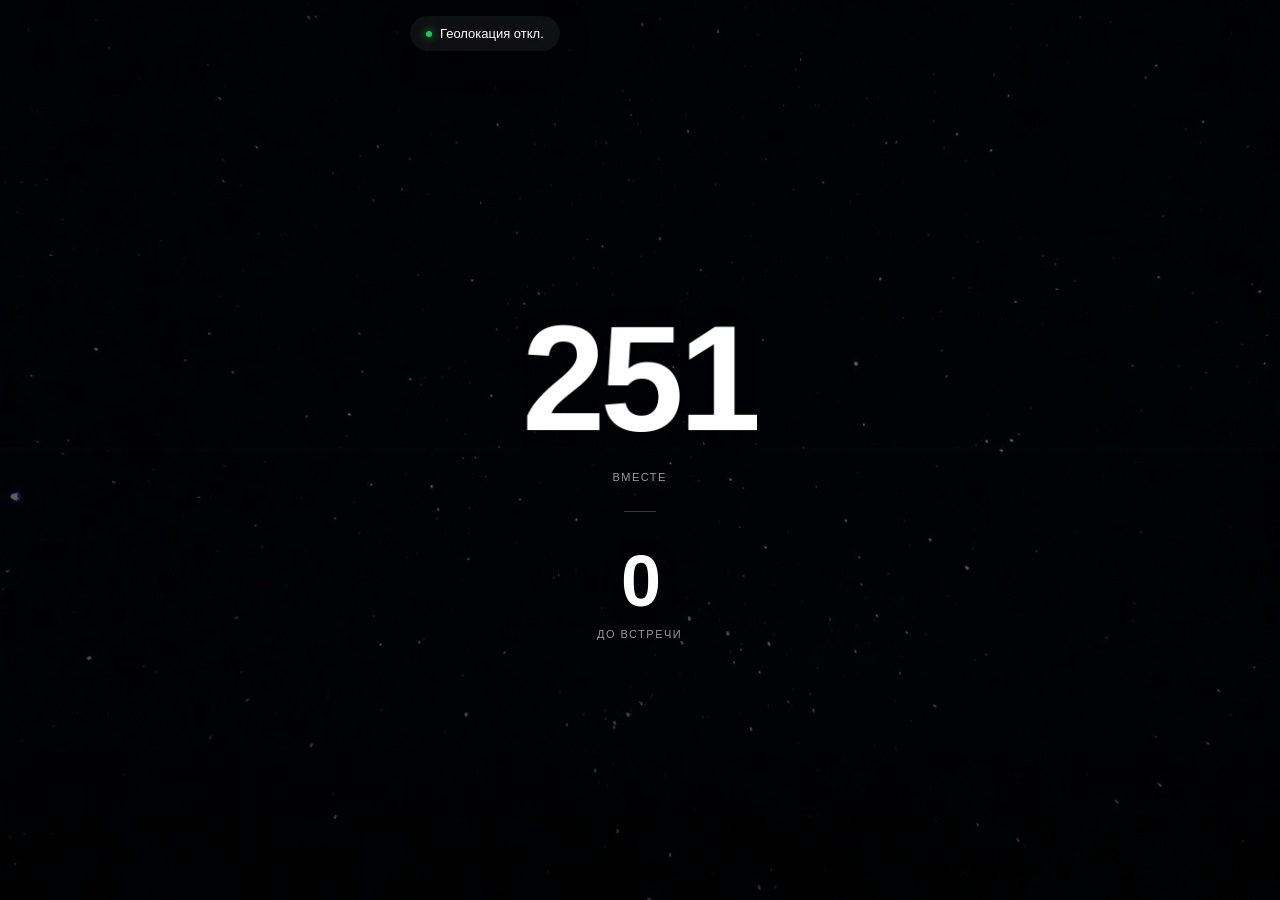
==== index.html @ 3485addf "Update index.html" ====
<!DOCTYPE html>
<html lang="ru">
<head>
    <meta charset="UTF-8">
    <meta name="viewport" content="width=device-width,initial-scale=1,viewport-fit=cover,user-scalable=no">
    <meta name="theme-color" content="#000">
    <meta name="apple-mobile-web-app-capable" content="yes">
    <meta name="apple-mobile-web-app-status-bar-style" content="black-translucent">
    <meta name="description" content="Наш счётчик дней вместе">
    <link rel="preconnect" href="https://nominatim.openstreetmap.org">
    <title>Our</title>
    <style>
        :root{
            --bg:#000;--fg:#fff;--accent:#22c55e;
            --glass:rgba(255,255,255,.06);--glass-active:rgba(255,255,255,.12);
            --blur:20px;--ease:cubic-bezier(.4,0,.2,1);
            --shadow:0 8px 32px rgba(0,0,0,.3);
        }
        *{margin:0;padding:0;box-sizing:border-box}
        html,body{width:100%;height:100%}
        body{
            height:100dvh;overflow:hidden;
            font-family:-apple-system,BlinkMacSystemFont,"SF Pro Display",sans-serif;
            color:var(--fg);background:var(--bg);
            -webkit-font-smoothing:antialiased;
            -webkit-tap-highlight-color:transparent;
            contain:layout style paint;
        }
        .bg{
            position:fixed;inset:0;
            background:url("photo.JPG") center/cover no-repeat;
            filter:brightness(.4) saturate(1.1);
            z-index:0;will-change:transform;
            transform:translateZ(0);
        }
        .overlay{
            position:fixed;inset:0;
            background:linear-gradient(180deg,rgba(0,0,0,.3) 0%,transparent 50%,rgba(0,0,0,.5) 100%);
            z-index:0;pointer-events:none;
        }
        .wrap{
            position:relative;width:100%;height:100%;
            display:flex;flex-direction:column;justify-content:space-between;
            padding:calc(16px + env(safe-area-inset-top)) 20px calc(20px + env(safe-area-inset-bottom));
            max-width:500px;margin:0 auto;z-index:1;
        }
        .loc{
            position:relative;overflow:hidden;
            display:flex;align-items:center;gap:8px;
            padding:10px 16px;
            background:var(--glass);border-radius:20px;
            backdrop-filter:blur(var(--blur));-webkit-backdrop-filter:blur(var(--blur));
            align-self:flex-start;
            transition:transform .3s var(--ease),background .3s,box-shadow .3s;
            cursor:pointer;will-change:transform;
            user-select:none;-webkit-user-select:none;
            box-shadow:var(--shadow);
            contain:layout style paint;
        }
        .loc:active{transform:scale(.92);background:var(--glass-active)}
        .loc:focus-visible{outline:2px solid var(--accent);outline-offset:2px}
        .ripple{
            position:absolute;border-radius:50%;
            background:rgba(255,255,255,.3);
            transform:scale(0);animation:ripple .6s ease-out;
            pointer-events:none;
        }
        @keyframes ripple{to{transform:scale(4);opacity:0}}
        .dot{
            width:6px;height:6px;
            background:var(--accent);border-radius:50%;
            box-shadow:0 0 8px var(--accent);
            animation:pulse 2s ease-in-out infinite;
        }
        @keyframes pulse{
            0%,100%{opacity:1;transform:scale(1)}
            50%{opacity:.6;transform:scale(1.15)}
        }
        .loc-txt{font-size:13px;font-weight:500;opacity:.9;transition:opacity .3s}
        .skeleton{
            width:80px;height:13px;
            background:linear-gradient(90deg,rgba(255,255,255,.1) 25%,rgba(255,255,255,.2) 50%,rgba(255,255,255,.1) 75%);
            background-size:200% 100%;
            border-radius:4px;
            animation:shimmer 1.5s infinite;
        }
        @keyframes shimmer{0%{background-position:200% 0}100%{background-position:-200% 0}}
        .center{
            flex:1;display:flex;flex-direction:column;
            align-items:center;justify-content:center;gap:28px;
        }
        .counter{
            display:flex;flex-direction:column;align-items:center;gap:6px;
            opacity:0;animation:fadeUp .8s var(--ease) forwards;
            contain:layout style paint;
        }
        .counter:nth-child(1){animation-delay:.1s}
        .counter:nth-child(3){animation-delay:.3s}
        @keyframes fadeUp{
            from{opacity:0;transform:translateY(20px)}
            to{opacity:1;transform:translateY(0)}
        }
        .num{
            font-weight:700;letter-spacing:-5px;
            text-shadow:0 2px 20px rgba(0,0,0,.3);
            font-variant-numeric:tabular-nums;
            transition:transform .3s var(--ease);
            will-change:transform;
        }
        .num.update{animation:pop .4s var(--ease)}
        @keyframes pop{
            0%{transform:scale(1)}
            50%{transform:scale(1.05)}
            100%{transform:scale(1)}
        }
        .primary .num{font-size:clamp(80px,22vw,150px)}
        .secondary{opacity:.75}
        .secondary .num{font-size:clamp(44px,12vw,72px);font-weight:600;letter-spacing:-2px}
        .label{
            font-size:11px;font-weight:500;
            letter-spacing:1.5px;text-transform:uppercase;opacity:.6;
        }
        .divider{
            width:32px;height:1px;background:rgba(255,255,255,.2);
            opacity:0;animation:fadeIn 1s var(--ease) .2s forwards;
        }
        @keyframes fadeIn{to{opacity:1}}
        @media (prefers-reduced-motion:reduce){
            *{animation-duration:.01ms!important;transition-duration:.01ms!important}
        }
        @media (hover:hover){
            .loc:hover{background:var(--glass-active);transform:scale(1.02)}
        }
    </style>
</head>
<body>
    <div class="bg" id="bg"></div>
    <div class="overlay"></div>
    <div class="wrap">
        <div class="loc" id="loc" role="button" tabindex="0" aria-label="Местоположение">
            <div class="dot" aria-hidden="true"></div>
            <div class="loc-txt" id="locTxt">
                <div class="skeleton"></div>
            </div>
        </div>
        <div class="center">
            <div class="counter primary" role="timer" aria-label="Дней вместе" aria-live="polite">
                <div class="num" id="daysTogether">0</div>
                <div class="label">вместе</div>
            </div>
            <div class="divider" aria-hidden="true"></div>
            <div class="counter secondary" role="timer" aria-label="Дней до встречи" aria-live="polite">
                <div class="num" id="daysUntil">0</div>
                <div class="label">до встречи</div>
            </div>
        </div>
    </div>
    <script>
        const CONFIG={
            START:new Date(2026,2,29),
            MEET:new Date(2026,9,15),
            DAY:864e5,
            UPDATE_INTERVAL:6e5,
            GEO_TIMEOUT:1e4
        };
        
        const $=id=>document.getElementById(id);
        const els={
            daysTogether:$("daysTogether"),
            daysUntil:$("daysUntil"),
            locTxt:$("locTxt"),
            loc:$("loc"),
            bg:$("bg")
        };
        
        const haptic=(pattern=10)=>{
            if(navigator.vibrate)navigator.vibrate(pattern);
        };
        
        const createRipple=(e,el)=>{
            const ripple=document.createElement("span");
            const rect=el.getBoundingClientRect();
            const size=Math.max(rect.width,rect.height);
            const x=(e.touches?e.touches[0].clientX:e.clientX)-rect.left-size/2;
            const y=(e.touches?e.touches[0].clientY:e.clientY)-rect.top-size/2;
            ripple.style.cssText=`width:${size}px;height:${size}px;left:${x}px;top:${y}px`;
            ripple.className="ripple";
            el.appendChild(ripple);
            setTimeout(()=>ripple.remove(),600);
        };
        
        const animateNumber=(el,value)=>{
            if(el.textContent!==String(value)){
                el.classList.add("update");
                setTimeout(()=>el.classList.remove("update"),400);
            }
            el.textContent=value;
        };
        
        const update=()=>{
            const now=new Date(),
                  together=Math.floor((now-CONFIG.START)/CONFIG.DAY),
                  until=Math.max(0,Math.ceil((CONFIG.MEET-now)/CONFIG.DAY));
            animateNumber(els.daysTogether,together);
            animateNumber(els.daysUntil,until);
        };
        
        update();
        setInterval(update,CONFIG.UPDATE_INTERVAL);
        
        let lastX=0,lastY=0;
        const handleParallax=e=>{
            const x=(e.clientX||e.touches?.[0]?.clientX||0)-window.innerWidth/2;
            const y=(e.clientY||e.touches?.[0]?.clientY||0)-window.innerHeight/2;
            const dx=(x-lastX)*.01,dy=(y-lastY)*.01;
            requestAnimationFrame(()=>{
                els.bg.style.transform=`translate(${dx}px,${dy}px) translateZ(0)`;
            });
            lastX=x;lastY=y;
        };
        
        document.addEventListener("mousemove",handleParallax,{passive:true});
        document.addEventListener("touchmove",handleParallax,{passive:true});
        
        const handleLocInteraction=e=>{
            e.preventDefault();
            createRipple(e,els.loc);
            haptic([10,50,10]);
        };
        
        els.loc.addEventListener("touchstart",handleLocInteraction,{passive:false});
        els.loc.addEventListener("click",e=>{
            if(!e.cancelable){
                createRipple(e,els.loc);
                haptic([10,50,10]);
            }
        });
        els.loc.addEventListener("keydown",e=>{
            if(e.key==="Enter"||e.key===" "){
                e.preventDefault();
                haptic([10,50,10]);
            }
        });
        
        const updateLocation=text=>{
            els.locTxt.style.opacity="0";
            setTimeout(()=>{
                els.locTxt.innerHTML=text;
                els.locTxt.style.opacity="1";
            },150);
        };
        
        if("geolocation"in navigator){
            navigator.geolocation.getCurrentPosition(
                async pos=>{
                    try{
                        const r=await fetch(`https://nominatim.openstreetmap.org/reverse?lat=${pos.coords.latitude}&lon=${pos.coords.longitude}&format=json&accept-language=ru`);
                        if(!r.ok)throw new Error("Network error");
                        const{address:a={}}=await r.json();
                        updateLocation(a.city||a.town||a.village||"Неизвестно");
                    }catch{updateLocation("Чехия")}
                },
                ()=>{updateLocation("Геолокация откл.")},
                {timeout:CONFIG.GEO_TIMEOUT,enableHighAccuracy:false}
            );
        }else{
            updateLocation("Геолокация не поддерживается");
        }
    </script>
</body>
</html>
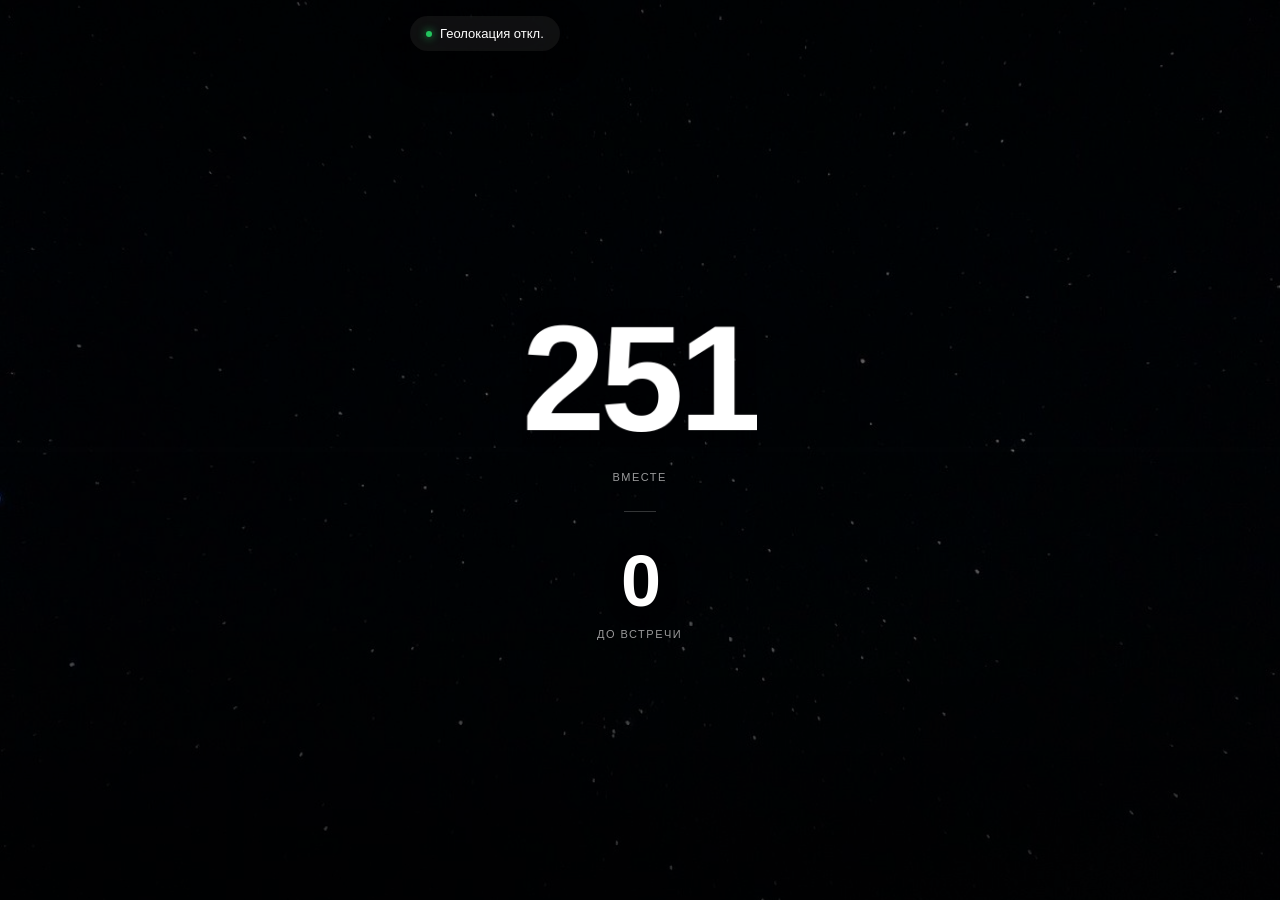
==== commit 5ba19c2f: "Update index.html" ====
--- a/index.html
+++ b/index.html
@@ -2,10 +2,12 @@
 <html lang="ru">
 <head>
     <meta charset="UTF-8">
-    <meta name="viewport" content="width=device-width,initial-scale=1,viewport-fit=cover,user-scalable=no">
+    <meta name="viewport" content="width=device-width,initial-scale=1,viewport-fit=cover,user-scalable=no,maximum-scale=1">
     <meta name="theme-color" content="#000">
     <meta name="apple-mobile-web-app-capable" content="yes">
     <meta name="apple-mobile-web-app-status-bar-style" content="black-translucent">
+    <meta name="mobile-web-app-capable" content="yes">
+    <meta name="format-detection" content="telephone=no">
     <meta name="description" content="Наш счётчик дней вместе">
     <link rel="preconnect" href="https://nominatim.openstreetmap.org">
     <title>Our</title>
@@ -14,24 +16,26 @@
             --bg:#000;--fg:#fff;--accent:#22c55e;
             --glass:rgba(255,255,255,.06);--glass-active:rgba(255,255,255,.12);
             --blur:20px;--ease:cubic-bezier(.4,0,.2,1);
-            --shadow:0 8px 32px rgba(0,0,0,.3);
-        }
-        *{margin:0;padding:0;box-sizing:border-box}
-        html,body{width:100%;height:100%}
+            --sat-t:env(safe-area-inset-top);--sat-b:env(safe-area-inset-bottom);
+        }
+        *{margin:0;padding:0;box-sizing:border-box;-webkit-tap-highlight-color:transparent}
+        html,body{width:100%;height:100%;overscroll-behavior:none}
         body{
             height:100dvh;overflow:hidden;
             font-family:-apple-system,BlinkMacSystemFont,"SF Pro Display",sans-serif;
             color:var(--fg);background:var(--bg);
             -webkit-font-smoothing:antialiased;
-            -webkit-tap-highlight-color:transparent;
+            -webkit-touch-callout:none;
+            touch-action:manipulation;
             contain:layout style paint;
         }
         .bg{
-            position:fixed;inset:0;
+            position:fixed;inset:-20px;
             background:url("photo.JPG") center/cover no-repeat;
             filter:brightness(.4) saturate(1.1);
             z-index:0;will-change:transform;
-            transform:translateZ(0);
+            transform:translate3d(0,0,0);
+            transition:transform .1s linear;
         }
         .overlay{
             position:fixed;inset:0;
@@ -41,7 +45,7 @@
         .wrap{
             position:relative;width:100%;height:100%;
             display:flex;flex-direction:column;justify-content:space-between;
-            padding:calc(16px + env(safe-area-inset-top)) 20px calc(20px + env(safe-area-inset-bottom));
+            padding:calc(16px + var(--sat-t)) 20px calc(20px + var(--sat-b));
             max-width:500px;margin:0 auto;z-index:1;
         }
         .loc{
@@ -49,16 +53,15 @@
             display:flex;align-items:center;gap:8px;
             padding:10px 16px;
             background:var(--glass);border-radius:20px;
-            backdrop-filter:blur(var(--blur));-webkit-backdrop-filter:blur(var(--blur));
+            -webkit-backdrop-filter:blur(var(--blur));backdrop-filter:blur(var(--blur));
             align-self:flex-start;
-            transition:transform .3s var(--ease),background .3s,box-shadow .3s;
+            transition:transform .2s var(--ease),background .2s;
             cursor:pointer;will-change:transform;
             user-select:none;-webkit-user-select:none;
-            box-shadow:var(--shadow);
+            box-shadow:0 8px 32px rgba(0,0,0,.3);
             contain:layout style paint;
         }
         .loc:active{transform:scale(.92);background:var(--glass-active)}
-        .loc:focus-visible{outline:2px solid var(--accent);outline-offset:2px}
         .ripple{
             position:absolute;border-radius:50%;
             background:rgba(255,255,255,.3);
@@ -71,12 +74,16 @@
             background:var(--accent);border-radius:50%;
             box-shadow:0 0 8px var(--accent);
             animation:pulse 2s ease-in-out infinite;
+            flex-shrink:0;
         }
         @keyframes pulse{
             0%,100%{opacity:1;transform:scale(1)}
             50%{opacity:.6;transform:scale(1.15)}
         }
-        .loc-txt{font-size:13px;font-weight:500;opacity:.9;transition:opacity .3s}
+        .loc-txt{
+            font-size:13px;font-weight:500;opacity:.9;
+            transition:opacity .3s;white-space:nowrap;
+        }
         .skeleton{
             width:80px;height:13px;
             background:linear-gradient(90deg,rgba(255,255,255,.1) 25%,rgba(255,255,255,.2) 50%,rgba(255,255,255,.1) 75%);
@@ -104,7 +111,6 @@
             font-weight:700;letter-spacing:-5px;
             text-shadow:0 2px 20px rgba(0,0,0,.3);
             font-variant-numeric:tabular-nums;
-            transition:transform .3s var(--ease);
             will-change:transform;
         }
         .num.update{animation:pop .4s var(--ease)}
@@ -128,16 +134,13 @@
         @media (prefers-reduced-motion:reduce){
             *{animation-duration:.01ms!important;transition-duration:.01ms!important}
         }
-        @media (hover:hover){
-            .loc:hover{background:var(--glass-active);transform:scale(1.02)}
-        }
     </style>
 </head>
 <body>
     <div class="bg" id="bg"></div>
     <div class="overlay"></div>
     <div class="wrap">
-        <div class="loc" id="loc" role="button" tabindex="0" aria-label="Местоположение">
+        <div class="loc" id="loc" role="button" aria-label="Местоположение">
             <div class="dot" aria-hidden="true"></div>
             <div class="loc-txt" id="locTxt">
                 <div class="skeleton"></div>
@@ -156,12 +159,13 @@
         </div>
     </div>
     <script>
-        const CONFIG={
+        const C={
             START:new Date(2026,2,29),
             MEET:new Date(2026,9,15),
             DAY:864e5,
-            UPDATE_INTERVAL:6e5,
-            GEO_TIMEOUT:1e4
+            UPDATE:6e5,
+            GEO_TIMEOUT:1e4,
+            CACHE_KEY:"our_loc_cache"
         };
         
         const $=id=>document.getElementById(id);
@@ -173,99 +177,165 @@
             bg:$("bg")
         };
         
-        const haptic=(pattern=10)=>{
-            if(navigator.vibrate)navigator.vibrate(pattern);
-        };
+        const haptic=(p=10)=>navigator.vibrate?.(p);
         
         const createRipple=(e,el)=>{
-            const ripple=document.createElement("span");
+            const t=e.touches?.[0]||e;
             const rect=el.getBoundingClientRect();
             const size=Math.max(rect.width,rect.height);
-            const x=(e.touches?e.touches[0].clientX:e.clientX)-rect.left-size/2;
-            const y=(e.touches?e.touches[0].clientY:e.clientY)-rect.top-size/2;
+            const x=t.clientX-rect.left-size/2;
+            const y=t.clientY-rect.top-size/2;
+            const ripple=document.createElement("span");
             ripple.style.cssText=`width:${size}px;height:${size}px;left:${x}px;top:${y}px`;
             ripple.className="ripple";
             el.appendChild(ripple);
             setTimeout(()=>ripple.remove(),600);
         };
         
-        const animateNumber=(el,value)=>{
-            if(el.textContent!==String(value)){
+        const animateNum=(el,val)=>{
+            if(el.textContent!==String(val)){
                 el.classList.add("update");
                 setTimeout(()=>el.classList.remove("update"),400);
+                haptic(5);
             }
-            el.textContent=value;
+            el.textContent=val;
         };
         
         const update=()=>{
-            const now=new Date(),
-                  together=Math.floor((now-CONFIG.START)/CONFIG.DAY),
-                  until=Math.max(0,Math.ceil((CONFIG.MEET-now)/CONFIG.DAY));
-            animateNumber(els.daysTogether,together);
-            animateNumber(els.daysUntil,until);
+            const now=new Date();
+            const together=Math.floor((now-C.START)/C.DAY);
+            const until=Math.max(0,Math.ceil((C.MEET-now)/C.DAY));
+            animateNum(els.daysTogether,together);
+            animateNum(els.daysUntil,until);
         };
         
         update();
-        setInterval(update,CONFIG.UPDATE_INTERVAL);
-        
-        let lastX=0,lastY=0;
-        const handleParallax=e=>{
-            const x=(e.clientX||e.touches?.[0]?.clientX||0)-window.innerWidth/2;
-            const y=(e.clientY||e.touches?.[0]?.clientY||0)-window.innerHeight/2;
-            const dx=(x-lastX)*.01,dy=(y-lastY)*.01;
+        setInterval(update,C.UPDATE);
+        
+        // Параллакс через гироскоп (только мобильные)
+        let orientEnabled=false;
+        const handleOrient=e=>{
+            if(!orientEnabled)return;
+            const x=(e.gamma||0)*.5;
+            const y=(e.beta||0)*.5;
             requestAnimationFrame(()=>{
-                els.bg.style.transform=`translate(${dx}px,${dy}px) translateZ(0)`;
+                els.bg.style.transform=`translate3d(${x}px,${y}px,0)`;
             });
-            lastX=x;lastY=y;
-        };
-        
-        document.addEventListener("mousemove",handleParallax,{passive:true});
-        document.addEventListener("touchmove",handleParallax,{passive:true});
-        
-        const handleLocInteraction=e=>{
-            e.preventDefault();
+        };
+        
+        const enableOrient=async()=>{
+            if(typeof DeviceOrientationEvent!=="undefined"){
+                if(typeof DeviceOrientationEvent.requestPermission==="function"){
+                    try{
+                        const p=await DeviceOrientationEvent.requestPermission();
+                        if(p==="granted"){
+                            window.addEventListener("deviceorientation",handleOrient,{passive:true});
+                            orientEnabled=true;
+                        }
+                    }catch{}
+                }else{
+                    window.addEventListener("deviceorientation",handleOrient,{passive:true});
+                    orientEnabled=true;
+                }
+            }
+        };
+        
+        // Параллакс через touch (fallback)
+        let lastTouch=null;
+        const handleTouch=e=>{
+            if(orientEnabled)return;
+            const t=e.touches[0];
+            if(!lastTouch)lastTouch={x:t.clientX,y:t.clientY};
+            const dx=(t.clientX-lastTouch.x)*.02;
+            const dy=(t.clientY-lastTouch.y)*.02;
+            requestAnimationFrame(()=>{
+                els.bg.style.transform=`translate3d(${dx}px,${dy}px,0)`;
+            });
+        };
+        
+        document.addEventListener("touchmove",handleTouch,{passive:true});
+        document.addEventListener("touchend",()=>{
+            lastTouch=null;
+            requestAnimationFrame(()=>{
+                els.bg.style.transform="translate3d(0,0,0)";
+            });
+        },{passive:true});
+        
+        // Локация с кэшированием
+        const updateLoc=(text,cache=false)=>{
+            els.locTxt.style.opacity="0";
+            setTimeout(()=>{
+                els.locTxt.textContent=text;
+                els.locTxt.style.opacity="1";
+                if(cache){
+                    try{localStorage.setItem(C.CACHE_KEY,JSON.stringify({text,time:Date.now()}))}catch{}
+                }
+            },150);
+        };
+        
+        const loadCached=()=>{
+            try{
+                const c=JSON.parse(localStorage.getItem(C.CACHE_KEY));
+                if(c&&Date.now()-c.time<864e5){
+                    updateLoc(c.text);
+                    return true;
+                }
+            }catch{}
+            return false;
+        };
+        
+        // Показать кэш сразу если есть
+        loadCached();
+        
+        const fetchLoc=async pos=>{
+            try{
+                const r=await fetch(`https://nominatim.openstreetmap.org/reverse?lat=${pos.coords.latitude}&lon=${pos.coords.longitude}&format=json&accept-language=ru`);
+                if(!r.ok)throw 0;
+                const{address:a={}}=await r.json();
+                updateLoc(a.city||a.town||a.village||"Неизвестно",true);
+            }catch{
+                if(!loadCached())updateLoc("Чехия");
+            }
+        };
+        
+        if("geolocation"in navigator){
+            navigator.geolocation.getCurrentPosition(
+                fetchLoc,
+                ()=>{if(!loadCached())updateLoc("Геолокация откл.")},
+                {timeout:C.GEO_TIMEOUT,enableHighAccuracy:false,maximumAge:36e5}
+            );
+        }else if(!loadCached()){
+            updateLoc("Геолокация не поддерживается");
+        }
+        
+        // Запрос разрешения на гироскоп при первом тапе (iOS 13+)
+        let orientRequested=false;
+        const requestOrient=async()=>{
+            if(orientRequested)return;
+            orientRequested=true;
+            await enableOrient();
+        };
+        
+        els.loc.addEventListener("touchstart",e=>{
             createRipple(e,els.loc);
             haptic([10,50,10]);
-        };
-        
-        els.loc.addEventListener("touchstart",handleLocInteraction,{passive:false});
+            requestOrient();
+        },{passive:true});
+        
         els.loc.addEventListener("click",e=>{
             if(!e.cancelable){
                 createRipple(e,els.loc);
                 haptic([10,50,10]);
             }
         });
-        els.loc.addEventListener("keydown",e=>{
-            if(e.key==="Enter"||e.key===" "){
-                e.preventDefault();
-                haptic([10,50,10]);
-            }
-        });
-        
-        const updateLocation=text=>{
-            els.locTxt.style.opacity="0";
-            setTimeout(()=>{
-                els.locTxt.innerHTML=text;
-                els.locTxt.style.opacity="1";
-            },150);
-        };
-        
-        if("geolocation"in navigator){
-            navigator.geolocation.getCurrentPosition(
-                async pos=>{
-                    try{
-                        const r=await fetch(`https://nominatim.openstreetmap.org/reverse?lat=${pos.coords.latitude}&lon=${pos.coords.longitude}&format=json&accept-language=ru`);
-                        if(!r.ok)throw new Error("Network error");
-                        const{address:a={}}=await r.json();
-                        updateLocation(a.city||a.town||a.village||"Неизвестно");
-                    }catch{updateLocation("Чехия")}
-                },
-                ()=>{updateLocation("Геолокация откл.")},
-                {timeout:CONFIG.GEO_TIMEOUT,enableHighAccuracy:false}
-            );
-        }else{
-            updateLocation("Геолокация не поддерживается");
-        }
+        
+        // Предотвращение zoom на double-tap
+        let lastTouchEnd=0;
+        document.addEventListener("touchend",e=>{
+            const now=Date.now();
+            if(now-lastTouchEnd<=300)e.preventDefault();
+            lastTouchEnd=now;
+        },{passive:false});
     </script>
 </body>
 </html>
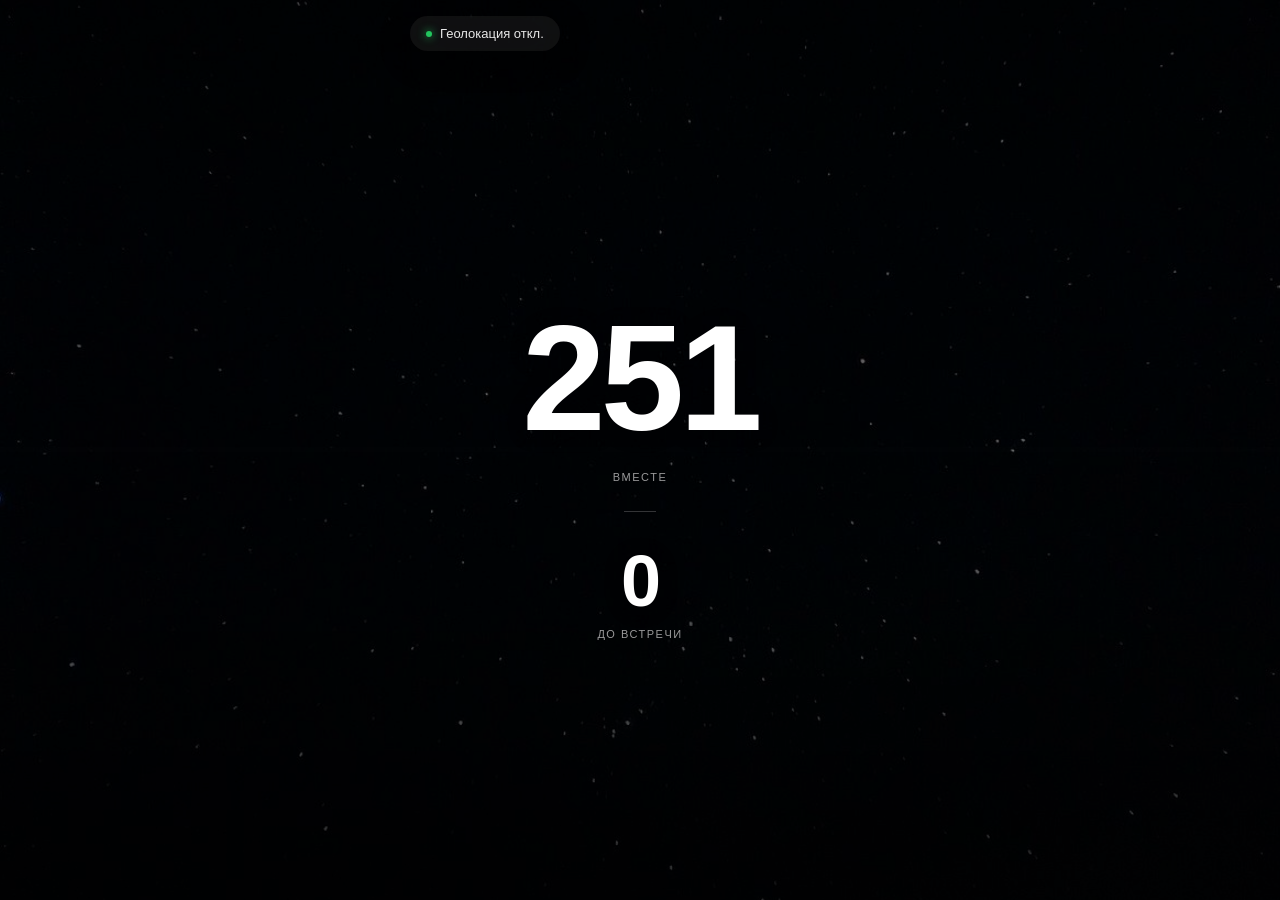
==== commit e3e93f3d: "Update index.html" ====
--- a/index.html
+++ b/index.html
@@ -8,34 +8,30 @@
     <meta name="apple-mobile-web-app-status-bar-style" content="black-translucent">
     <meta name="mobile-web-app-capable" content="yes">
     <meta name="format-detection" content="telephone=no">
-    <meta name="description" content="Наш счётчик дней вместе">
     <link rel="preconnect" href="https://nominatim.openstreetmap.org">
     <title>Our</title>
     <style>
         :root{
-            --bg:#000;--fg:#fff;--accent:#22c55e;
             --glass:rgba(255,255,255,.06);--glass-active:rgba(255,255,255,.12);
             --blur:20px;--ease:cubic-bezier(.4,0,.2,1);
-            --sat-t:env(safe-area-inset-top);--sat-b:env(safe-area-inset-bottom);
         }
         *{margin:0;padding:0;box-sizing:border-box;-webkit-tap-highlight-color:transparent}
         html,body{width:100%;height:100%;overscroll-behavior:none}
         body{
             height:100dvh;overflow:hidden;
             font-family:-apple-system,BlinkMacSystemFont,"SF Pro Display",sans-serif;
-            color:var(--fg);background:var(--bg);
+            color:#fff;background:#000;
             -webkit-font-smoothing:antialiased;
             -webkit-touch-callout:none;
             touch-action:manipulation;
-            contain:layout style paint;
         }
         .bg{
             position:fixed;inset:-20px;
             background:url("photo.JPG") center/cover no-repeat;
             filter:brightness(.4) saturate(1.1);
-            z-index:0;will-change:transform;
+            z-index:0;
             transform:translate3d(0,0,0);
-            transition:transform .1s linear;
+            transition:transform .15s ease-out;
         }
         .overlay{
             position:fixed;inset:0;
@@ -45,34 +41,24 @@
         .wrap{
             position:relative;width:100%;height:100%;
             display:flex;flex-direction:column;justify-content:space-between;
-            padding:calc(16px + var(--sat-t)) 20px calc(20px + var(--sat-b));
+            padding:calc(16px + env(safe-area-inset-top)) 20px calc(20px + env(safe-area-inset-bottom));
             max-width:500px;margin:0 auto;z-index:1;
         }
         .loc{
-            position:relative;overflow:hidden;
             display:flex;align-items:center;gap:8px;
             padding:10px 16px;
             background:var(--glass);border-radius:20px;
             -webkit-backdrop-filter:blur(var(--blur));backdrop-filter:blur(var(--blur));
             align-self:flex-start;
             transition:transform .2s var(--ease),background .2s;
-            cursor:pointer;will-change:transform;
-            user-select:none;-webkit-user-select:none;
+            cursor:pointer;user-select:none;-webkit-user-select:none;
             box-shadow:0 8px 32px rgba(0,0,0,.3);
-            contain:layout style paint;
         }
         .loc:active{transform:scale(.92);background:var(--glass-active)}
-        .ripple{
-            position:absolute;border-radius:50%;
-            background:rgba(255,255,255,.3);
-            transform:scale(0);animation:ripple .6s ease-out;
-            pointer-events:none;
-        }
-        @keyframes ripple{to{transform:scale(4);opacity:0}}
         .dot{
             width:6px;height:6px;
-            background:var(--accent);border-radius:50%;
-            box-shadow:0 0 8px var(--accent);
+            background:#22c55e;border-radius:50%;
+            box-shadow:0 0 8px #22c55e;
             animation:pulse 2s ease-in-out infinite;
             flex-shrink:0;
         }
@@ -82,7 +68,7 @@
         }
         .loc-txt{
             font-size:13px;font-weight:500;opacity:.9;
-            transition:opacity .3s;white-space:nowrap;
+            white-space:nowrap;
         }
         .skeleton{
             width:80px;height:13px;
@@ -99,7 +85,6 @@
         .counter{
             display:flex;flex-direction:column;align-items:center;gap:6px;
             opacity:0;animation:fadeUp .8s var(--ease) forwards;
-            contain:layout style paint;
         }
         .counter:nth-child(1){animation-delay:.1s}
         .counter:nth-child(3){animation-delay:.3s}
@@ -111,13 +96,6 @@
             font-weight:700;letter-spacing:-5px;
             text-shadow:0 2px 20px rgba(0,0,0,.3);
             font-variant-numeric:tabular-nums;
-            will-change:transform;
-        }
-        .num.update{animation:pop .4s var(--ease)}
-        @keyframes pop{
-            0%{transform:scale(1)}
-            50%{transform:scale(1.05)}
-            100%{transform:scale(1)}
         }
         .primary .num{font-size:clamp(80px,22vw,150px)}
         .secondary{opacity:.75}
@@ -140,19 +118,17 @@
     <div class="bg" id="bg"></div>
     <div class="overlay"></div>
     <div class="wrap">
-        <div class="loc" id="loc" role="button" aria-label="Местоположение">
-            <div class="dot" aria-hidden="true"></div>
-            <div class="loc-txt" id="locTxt">
-                <div class="skeleton"></div>
-            </div>
+        <div class="loc" id="loc">
+            <div class="dot"></div>
+            <div class="loc-txt" id="locTxt"><div class="skeleton"></div></div>
         </div>
         <div class="center">
-            <div class="counter primary" role="timer" aria-label="Дней вместе" aria-live="polite">
+            <div class="counter primary">
                 <div class="num" id="daysTogether">0</div>
                 <div class="label">вместе</div>
             </div>
-            <div class="divider" aria-hidden="true"></div>
-            <div class="counter secondary" role="timer" aria-label="Дней до встречи" aria-live="polite">
+            <div class="divider"></div>
+            <div class="counter secondary">
                 <div class="num" id="daysUntil">0</div>
                 <div class="label">до встречи</div>
             </div>
@@ -165,176 +141,82 @@
             DAY:864e5,
             UPDATE:6e5,
             GEO_TIMEOUT:1e4,
-            CACHE_KEY:"our_loc_cache"
+            CACHE:"our_loc"
         };
         
         const $=id=>document.getElementById(id);
-        const els={
-            daysTogether:$("daysTogether"),
-            daysUntil:$("daysUntil"),
-            locTxt:$("locTxt"),
-            loc:$("loc"),
-            bg:$("bg")
-        };
-        
-        const haptic=(p=10)=>navigator.vibrate?.(p);
-        
-        const createRipple=(e,el)=>{
-            const t=e.touches?.[0]||e;
-            const rect=el.getBoundingClientRect();
-            const size=Math.max(rect.width,rect.height);
-            const x=t.clientX-rect.left-size/2;
-            const y=t.clientY-rect.top-size/2;
-            const ripple=document.createElement("span");
-            ripple.style.cssText=`width:${size}px;height:${size}px;left:${x}px;top:${y}px`;
-            ripple.className="ripple";
-            el.appendChild(ripple);
-            setTimeout(()=>ripple.remove(),600);
-        };
-        
-        const animateNum=(el,val)=>{
-            if(el.textContent!==String(val)){
-                el.classList.add("update");
-                setTimeout(()=>el.classList.remove("update"),400);
-                haptic(5);
-            }
-            el.textContent=val;
-        };
+        const daysTogether=$("daysTogether"),daysUntil=$("daysUntil"),locTxt=$("locTxt"),bg=$("bg");
         
         const update=()=>{
             const now=new Date();
             const together=Math.floor((now-C.START)/C.DAY);
             const until=Math.max(0,Math.ceil((C.MEET-now)/C.DAY));
-            animateNum(els.daysTogether,together);
-            animateNum(els.daysUntil,until);
+            if(daysTogether.textContent!==String(together)){
+                daysTogether.textContent=together;
+                navigator.vibrate?.(5);
+            }
+            daysUntil.textContent=until;
         };
         
         update();
         setInterval(update,C.UPDATE);
         
-        // Параллакс через гироскоп (только мобильные)
-        let orientEnabled=false;
-        const handleOrient=e=>{
-            if(!orientEnabled)return;
-            const x=(e.gamma||0)*.5;
-            const y=(e.beta||0)*.5;
-            requestAnimationFrame(()=>{
-                els.bg.style.transform=`translate3d(${x}px,${y}px,0)`;
-            });
-        };
-        
-        const enableOrient=async()=>{
-            if(typeof DeviceOrientationEvent!=="undefined"){
-                if(typeof DeviceOrientationEvent.requestPermission==="function"){
-                    try{
-                        const p=await DeviceOrientationEvent.requestPermission();
-                        if(p==="granted"){
-                            window.addEventListener("deviceorientation",handleOrient,{passive:true});
-                            orientEnabled=true;
-                        }
-                    }catch{}
-                }else{
-                    window.addEventListener("deviceorientation",handleOrient,{passive:true});
-                    orientEnabled=true;
-                }
-            }
-        };
-        
-        // Параллакс через touch (fallback)
-        let lastTouch=null;
-        const handleTouch=e=>{
-            if(orientEnabled)return;
-            const t=e.touches[0];
-            if(!lastTouch)lastTouch={x:t.clientX,y:t.clientY};
-            const dx=(t.clientX-lastTouch.x)*.02;
-            const dy=(t.clientY-lastTouch.y)*.02;
-            requestAnimationFrame(()=>{
-                els.bg.style.transform=`translate3d(${dx}px,${dy}px,0)`;
-            });
-        };
-        
-        document.addEventListener("touchmove",handleTouch,{passive:true});
+        // Параллакс через touch
+        let startX=0,startY=0;
+        document.addEventListener("touchstart",e=>{
+            startX=e.touches[0].clientX;
+            startY=e.touches[0].clientY;
+        },{passive:true});
+        
+        document.addEventListener("touchmove",e=>{
+            const dx=(e.touches[0].clientX-startX)*.02;
+            const dy=(e.touches[0].clientY-startY)*.02;
+            bg.style.transform=`translate3d(${dx}px,${dy}px,0)`;
+        },{passive:true});
+        
         document.addEventListener("touchend",()=>{
-            lastTouch=null;
-            requestAnimationFrame(()=>{
-                els.bg.style.transform="translate3d(0,0,0)";
-            });
+            bg.style.transform="translate3d(0,0,0)";
         },{passive:true});
         
         // Локация с кэшированием
-        const updateLoc=(text,cache=false)=>{
-            els.locTxt.style.opacity="0";
-            setTimeout(()=>{
-                els.locTxt.textContent=text;
-                els.locTxt.style.opacity="1";
-                if(cache){
-                    try{localStorage.setItem(C.CACHE_KEY,JSON.stringify({text,time:Date.now()}))}catch{}
-                }
-            },150);
-        };
-        
-        const loadCached=()=>{
+        const setLoc=(text,cache=false)=>{
+            locTxt.textContent=text;
+            if(cache)try{localStorage.setItem(C.CACHE,JSON.stringify({text,time:Date.now()}))}catch{}
+        };
+        
+        const getCached=()=>{
             try{
-                const c=JSON.parse(localStorage.getItem(C.CACHE_KEY));
-                if(c&&Date.now()-c.time<864e5){
-                    updateLoc(c.text);
-                    return true;
-                }
+                const c=JSON.parse(localStorage.getItem(C.CACHE));
+                if(c&&Date.now()-c.time<864e5){setLoc(c.text);return true}
             }catch{}
             return false;
         };
         
-        // Показать кэш сразу если есть
-        loadCached();
-        
-        const fetchLoc=async pos=>{
-            try{
-                const r=await fetch(`https://nominatim.openstreetmap.org/reverse?lat=${pos.coords.latitude}&lon=${pos.coords.longitude}&format=json&accept-language=ru`);
-                if(!r.ok)throw 0;
-                const{address:a={}}=await r.json();
-                updateLoc(a.city||a.town||a.village||"Неизвестно",true);
-            }catch{
-                if(!loadCached())updateLoc("Чехия");
-            }
-        };
+        getCached();
         
         if("geolocation"in navigator){
             navigator.geolocation.getCurrentPosition(
-                fetchLoc,
-                ()=>{if(!loadCached())updateLoc("Геолокация откл.")},
+                async pos=>{
+                    try{
+                        const r=await fetch(`https://nominatim.openstreetmap.org/reverse?lat=${pos.coords.latitude}&lon=${pos.coords.longitude}&format=json&accept-language=ru`);
+                        if(!r.ok)throw 0;
+                        const{address:a={}}=await r.json();
+                        setLoc(a.city||a.town||a.village||"Неизвестно",true);
+                    }catch{if(!getCached())setLoc("Чехия")}
+                },
+                ()=>{if(!getCached())setLoc("Геолокация откл.")},
                 {timeout:C.GEO_TIMEOUT,enableHighAccuracy:false,maximumAge:36e5}
             );
-        }else if(!loadCached()){
-            updateLoc("Геолокация не поддерживается");
-        }
-        
-        // Запрос разрешения на гироскоп при первом тапе (iOS 13+)
-        let orientRequested=false;
-        const requestOrient=async()=>{
-            if(orientRequested)return;
-            orientRequested=true;
-            await enableOrient();
-        };
-        
-        els.loc.addEventListener("touchstart",e=>{
-            createRipple(e,els.loc);
-            haptic([10,50,10]);
-            requestOrient();
-        },{passive:true});
-        
-        els.loc.addEventListener("click",e=>{
-            if(!e.cancelable){
-                createRipple(e,els.loc);
-                haptic([10,50,10]);
-            }
-        });
-        
-        // Предотвращение zoom на double-tap
-        let lastTouchEnd=0;
+        }else if(!getCached()){
+            setLoc("Геолокация не поддерживается");
+        }
+        
+        // Блокировка zoom
+        let lastTouch=0;
         document.addEventListener("touchend",e=>{
             const now=Date.now();
-            if(now-lastTouchEnd<=300)e.preventDefault();
-            lastTouchEnd=now;
+            if(now-lastTouch<=300)e.preventDefault();
+            lastTouch=now;
         },{passive:false});
     </script>
 </body>
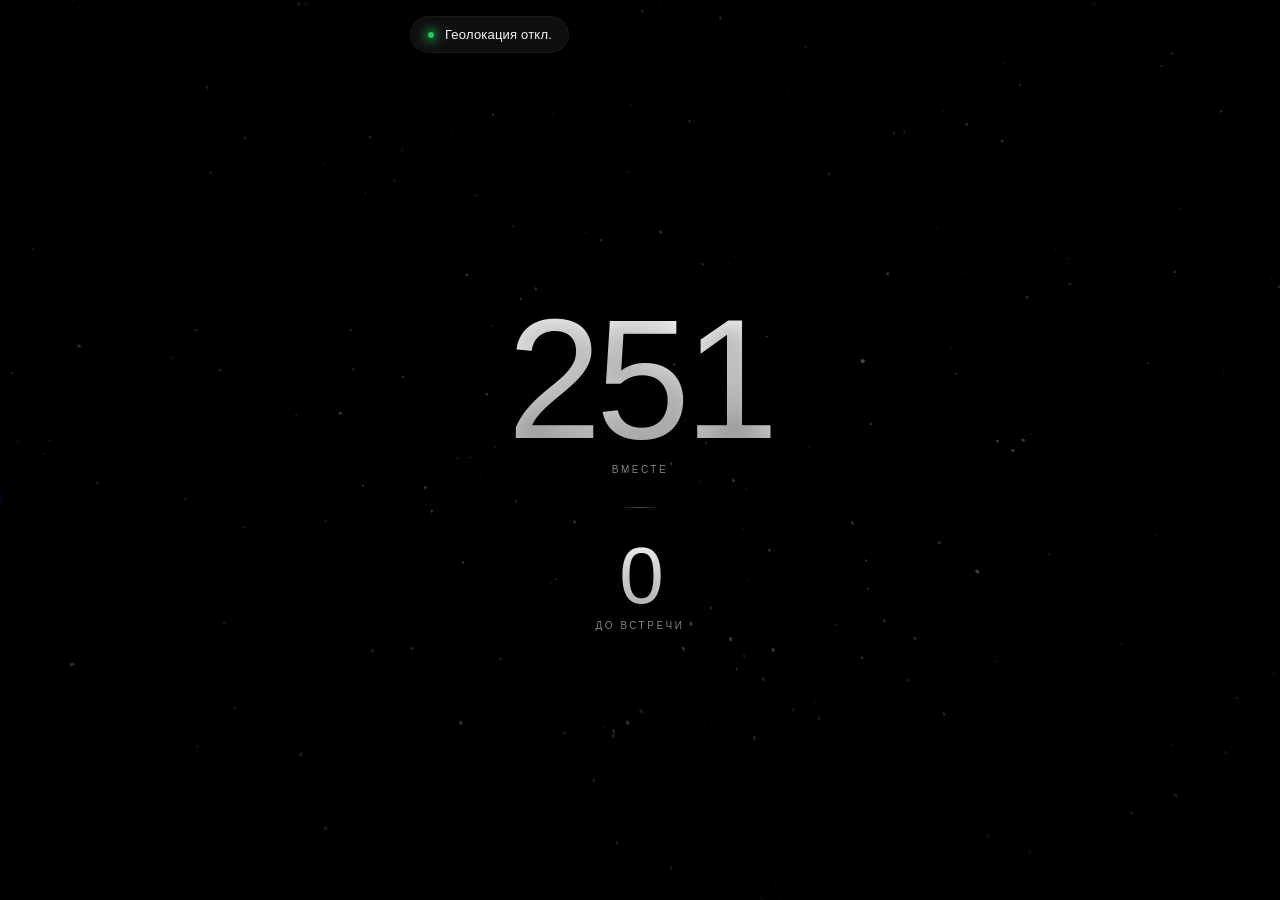
==== commit ca5a9d5f: "Update index.html" ====
--- a/index.html
+++ b/index.html
@@ -28,14 +28,16 @@
         .bg{
             position:fixed;inset:-20px;
             background:url("photo.JPG") center/cover no-repeat;
-            filter:brightness(.4) saturate(1.1);
+            filter:brightness(.35) saturate(1.15) contrast(1.05);
             z-index:0;
             transform:translate3d(0,0,0);
             transition:transform .15s ease-out;
         }
         .overlay{
             position:fixed;inset:0;
-            background:linear-gradient(180deg,rgba(0,0,0,.3) 0%,transparent 50%,rgba(0,0,0,.5) 100%);
+            background:
+                radial-gradient(ellipse at center,transparent 0%,rgba(0,0,0,.4) 100%),
+                linear-gradient(180deg,rgba(0,0,0,.2) 0%,transparent 40%,transparent 60%,rgba(0,0,0,.6) 100%);
             z-index:0;pointer-events:none;
         }
         .wrap{
@@ -45,68 +47,94 @@
             max-width:500px;margin:0 auto;z-index:1;
         }
         .loc{
-            display:flex;align-items:center;gap:8px;
+            display:flex;align-items:center;gap:10px;
             padding:10px 16px;
             background:var(--glass);border-radius:20px;
             -webkit-backdrop-filter:blur(var(--blur));backdrop-filter:blur(var(--blur));
             align-self:flex-start;
             transition:transform .2s var(--ease),background .2s;
             cursor:pointer;user-select:none;-webkit-user-select:none;
-            box-shadow:0 8px 32px rgba(0,0,0,.3);
-        }
-        .loc:active{transform:scale(.92);background:var(--glass-active)}
+            border:1px solid rgba(255,255,255,.04);
+        }
+        .loc:active{transform:scale(.94);background:var(--glass-active)}
+        .dot-wrap{
+            position:relative;width:8px;height:8px;
+            display:flex;align-items:center;justify-content:center;
+        }
         .dot{
             width:6px;height:6px;
             background:#22c55e;border-radius:50%;
-            box-shadow:0 0 8px #22c55e;
-            animation:pulse 2s ease-in-out infinite;
-            flex-shrink:0;
-        }
-        @keyframes pulse{
-            0%,100%{opacity:1;transform:scale(1)}
-            50%{opacity:.6;transform:scale(1.15)}
+            position:relative;z-index:2;
+        }
+        .dot-glow{
+            position:absolute;inset:-4px;
+            background:#22c55e;border-radius:50%;
+            opacity:.4;filter:blur(4px);
+            animation:breathe 3s ease-in-out infinite;
+        }
+        @keyframes breathe{
+            0%,100%{opacity:.3;transform:scale(1)}
+            50%{opacity:.6;transform:scale(1.3)}
         }
         .loc-txt{
-            font-size:13px;font-weight:500;opacity:.9;
-            white-space:nowrap;
+            font-size:13px;font-weight:500;opacity:.95;
+            white-space:nowrap;letter-spacing:.2px;
         }
         .skeleton{
             width:80px;height:13px;
-            background:linear-gradient(90deg,rgba(255,255,255,.1) 25%,rgba(255,255,255,.2) 50%,rgba(255,255,255,.1) 75%);
+            background:linear-gradient(90deg,rgba(255,255,255,.08) 25%,rgba(255,255,255,.18) 50%,rgba(255,255,255,.08) 75%);
             background-size:200% 100%;
             border-radius:4px;
-            animation:shimmer 1.5s infinite;
+            animation:shimmer 1.8s ease-in-out infinite;
         }
         @keyframes shimmer{0%{background-position:200% 0}100%{background-position:-200% 0}}
         .center{
             flex:1;display:flex;flex-direction:column;
-            align-items:center;justify-content:center;gap:28px;
+            align-items:center;justify-content:center;gap:32px;
         }
         .counter{
-            display:flex;flex-direction:column;align-items:center;gap:6px;
-            opacity:0;animation:fadeUp .8s var(--ease) forwards;
+            display:flex;flex-direction:column;align-items:center;gap:8px;
+            opacity:0;animation:fadeUp .9s var(--ease) forwards;
         }
         .counter:nth-child(1){animation-delay:.1s}
-        .counter:nth-child(3){animation-delay:.3s}
+        .counter:nth-child(3){animation-delay:.35s}
         @keyframes fadeUp{
-            from{opacity:0;transform:translateY(20px)}
+            from{opacity:0;transform:translateY(24px)}
             to{opacity:1;transform:translateY(0)}
         }
         .num{
-            font-weight:700;letter-spacing:-5px;
-            text-shadow:0 2px 20px rgba(0,0,0,.3);
+            font-weight:200;letter-spacing:-6px;
+            text-shadow:0 4px 30px rgba(0,0,0,.4);
             font-variant-numeric:tabular-nums;
-        }
-        .primary .num{font-size:clamp(80px,22vw,150px)}
-        .secondary{opacity:.75}
-        .secondary .num{font-size:clamp(44px,12vw,72px);font-weight:600;letter-spacing:-2px}
+            background:linear-gradient(180deg,#fff 0%,rgba(255,255,255,.75) 100%);
+            -webkit-background-clip:text;background-clip:text;
+            -webkit-text-fill-color:transparent;
+            transition:opacity .4s var(--ease);
+            line-height:.9;
+        }
+        .num.fade{opacity:.4}
+        .primary .num{
+            font-size:clamp(90px,26vw,170px);
+            animation:primaryBreathe 6s ease-in-out infinite;
+        }
+        @keyframes primaryBreathe{
+            0%,100%{filter:drop-shadow(0 0 0 rgba(255,255,255,0))}
+            50%{filter:drop-shadow(0 0 30px rgba(255,255,255,.08))}
+        }
+        .secondary{opacity:.85}
+        .secondary .num{
+            font-size:clamp(48px,14vw,80px);
+            font-weight:300;letter-spacing:-3px;
+        }
         .label{
-            font-size:11px;font-weight:500;
-            letter-spacing:1.5px;text-transform:uppercase;opacity:.6;
+            font-size:10px;font-weight:500;
+            letter-spacing:2.5px;text-transform:uppercase;opacity:.5;
         }
         .divider{
-            width:32px;height:1px;background:rgba(255,255,255,.2);
-            opacity:0;animation:fadeIn 1s var(--ease) .2s forwards;
+            position:relative;
+            width:40px;height:1px;
+            background:linear-gradient(90deg,transparent 0%,rgba(255,255,255,.3) 50%,transparent 100%);
+            opacity:0;animation:fadeIn 1s var(--ease) .25s forwards;
         }
         @keyframes fadeIn{to{opacity:1}}
         @media (prefers-reduced-motion:reduce){
@@ -119,7 +147,10 @@
     <div class="overlay"></div>
     <div class="wrap">
         <div class="loc" id="loc">
-            <div class="dot"></div>
+            <div class="dot-wrap">
+                <div class="dot-glow"></div>
+                <div class="dot"></div>
+            </div>
             <div class="loc-txt" id="locTxt"><div class="skeleton"></div></div>
         </div>
         <div class="center">
@@ -147,15 +178,23 @@
         const $=id=>document.getElementById(id);
         const daysTogether=$("daysTogether"),daysUntil=$("daysUntil"),locTxt=$("locTxt"),bg=$("bg");
         
+        const setNum=(el,val)=>{
+            if(el.textContent!==String(val)){
+                el.classList.add("fade");
+                setTimeout(()=>{
+                    el.textContent=val;
+                    el.classList.remove("fade");
+                    if(el===daysTogether)navigator.vibrate?.(5);
+                },200);
+            }
+        };
+        
         const update=()=>{
             const now=new Date();
             const together=Math.floor((now-C.START)/C.DAY);
             const until=Math.max(0,Math.ceil((C.MEET-now)/C.DAY));
-            if(daysTogether.textContent!==String(together)){
-                daysTogether.textContent=together;
-                navigator.vibrate?.(5);
-            }
-            daysUntil.textContent=until;
+            setNum(daysTogether,together);
+            setNum(daysUntil,until);
         };
         
         update();
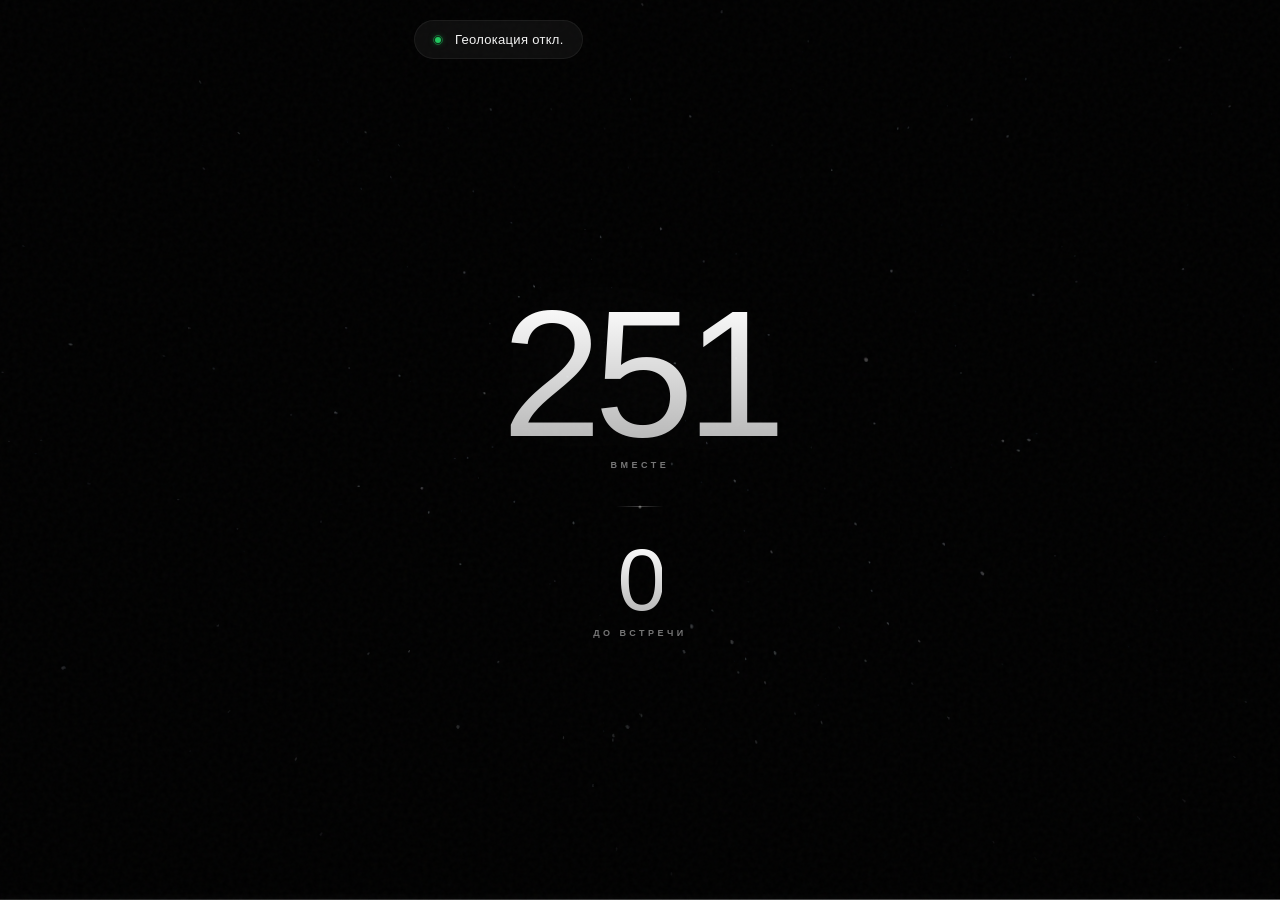
==== commit 5c235b88: "Update index.html" ====
--- a/index.html
+++ b/index.html
@@ -12,8 +12,8 @@
     <title>Our</title>
     <style>
         :root{
-            --glass:rgba(255,255,255,.06);--glass-active:rgba(255,255,255,.12);
-            --blur:20px;--ease:cubic-bezier(.4,0,.2,1);
+            --glass:rgba(255,255,255,.05);--glass-active:rgba(255,255,255,.1);
+            --blur:24px;--ease:cubic-bezier(.4,0,.2,1);
         }
         *{margin:0;padding:0;box-sizing:border-box;-webkit-tap-highlight-color:transparent}
         html,body{width:100%;height:100%;overscroll-behavior:none}
@@ -26,117 +26,137 @@
             touch-action:manipulation;
         }
         .bg{
-            position:fixed;inset:-20px;
+            position:fixed;inset:-30px;
             background:url("photo.JPG") center/cover no-repeat;
-            filter:brightness(.35) saturate(1.15) contrast(1.05);
+            filter:brightness(.32) saturate(1.2) contrast(1.08);
             z-index:0;
             transform:translate3d(0,0,0);
-            transition:transform .15s ease-out;
-        }
-        .overlay{
-            position:fixed;inset:0;
+            transition:transform .2s ease-out;
+        }
+        .bg::after{
+            content:"";position:absolute;inset:0;
             background:
-                radial-gradient(ellipse at center,transparent 0%,rgba(0,0,0,.4) 100%),
-                linear-gradient(180deg,rgba(0,0,0,.2) 0%,transparent 40%,transparent 60%,rgba(0,0,0,.6) 100%);
-            z-index:0;pointer-events:none;
+                radial-gradient(ellipse at 50% 40%,transparent 0%,rgba(0,0,0,.5) 100%),
+                linear-gradient(180deg,rgba(0,0,0,.25) 0%,transparent 35%,transparent 65%,rgba(0,0,0,.7) 100%);
+        }
+        .noise{
+            position:fixed;inset:0;z-index:0;pointer-events:none;opacity:.03;
+            background-image:url("data:image/svg+xml,%3Csvg viewBox='0 0 200 200' xmlns='http://www.w3.org/2000/svg'%3E%3Cfilter id='n'%3E%3CfeTurbulence type='fractalNoise' baseFrequency='.9' numOctaves='3'/%3E%3C/filter%3E%3Crect width='100%25' height='100%25' filter='url(%23n)'/%3E%3C/svg%3E");
         }
         .wrap{
             position:relative;width:100%;height:100%;
             display:flex;flex-direction:column;justify-content:space-between;
-            padding:calc(16px + env(safe-area-inset-top)) 20px calc(20px + env(safe-area-inset-bottom));
+            padding:calc(20px + env(safe-area-inset-top)) 24px calc(24px + env(safe-area-inset-bottom));
             max-width:500px;margin:0 auto;z-index:1;
         }
         .loc{
-            display:flex;align-items:center;gap:10px;
-            padding:10px 16px;
-            background:var(--glass);border-radius:20px;
+            display:flex;align-items:center;gap:12px;
+            padding:11px 18px;
+            background:var(--glass);border-radius:24px;
             -webkit-backdrop-filter:blur(var(--blur));backdrop-filter:blur(var(--blur));
             align-self:flex-start;
-            transition:transform .2s var(--ease),background .2s;
+            transition:transform .25s var(--ease),background .25s;
             cursor:pointer;user-select:none;-webkit-user-select:none;
-            border:1px solid rgba(255,255,255,.04);
-        }
-        .loc:active{transform:scale(.94);background:var(--glass-active)}
+            border:1px solid rgba(255,255,255,.06);
+        }
+        .loc:active{transform:scale(.93);background:var(--glass-active)}
         .dot-wrap{
-            position:relative;width:8px;height:8px;
+            position:relative;width:10px;height:10px;
             display:flex;align-items:center;justify-content:center;
         }
         .dot{
             width:6px;height:6px;
             background:#22c55e;border-radius:50%;
             position:relative;z-index:2;
-        }
-        .dot-glow{
-            position:absolute;inset:-4px;
-            background:#22c55e;border-radius:50%;
-            opacity:.4;filter:blur(4px);
-            animation:breathe 3s ease-in-out infinite;
-        }
-        @keyframes breathe{
-            0%,100%{opacity:.3;transform:scale(1)}
-            50%{opacity:.6;transform:scale(1.3)}
+            box-shadow:0 0 6px rgba(34,197,94,.6);
+        }
+        .dot-ring{
+            position:absolute;inset:0;
+            border:1.5px solid rgba(34,197,94,.4);
+            border-radius:50%;
+            animation:ring 3s ease-out infinite;
+        }
+        @keyframes ring{
+            0%{transform:scale(.8);opacity:1}
+            100%{transform:scale(2);opacity:0}
         }
         .loc-txt{
             font-size:13px;font-weight:500;opacity:.95;
-            white-space:nowrap;letter-spacing:.2px;
+            white-space:nowrap;letter-spacing:.3px;
         }
         .skeleton{
             width:80px;height:13px;
-            background:linear-gradient(90deg,rgba(255,255,255,.08) 25%,rgba(255,255,255,.18) 50%,rgba(255,255,255,.08) 75%);
+            background:linear-gradient(90deg,rgba(255,255,255,.06) 25%,rgba(255,255,255,.15) 50%,rgba(255,255,255,.06) 75%);
             background-size:200% 100%;
             border-radius:4px;
-            animation:shimmer 1.8s ease-in-out infinite;
+            animation:shimmer 2s ease-in-out infinite;
         }
         @keyframes shimmer{0%{background-position:200% 0}100%{background-position:-200% 0}}
         .center{
             flex:1;display:flex;flex-direction:column;
-            align-items:center;justify-content:center;gap:32px;
+            align-items:center;justify-content:center;gap:36px;
         }
         .counter{
-            display:flex;flex-direction:column;align-items:center;gap:8px;
-            opacity:0;animation:fadeUp .9s var(--ease) forwards;
-        }
-        .counter:nth-child(1){animation-delay:.1s}
-        .counter:nth-child(3){animation-delay:.35s}
+            display:flex;flex-direction:column;align-items:center;gap:10px;
+            opacity:0;animation:fadeUp 1s var(--ease) forwards;
+        }
+        .counter:nth-child(1){animation-delay:.15s}
+        .counter:nth-child(3){animation-delay:.4s}
         @keyframes fadeUp{
-            from{opacity:0;transform:translateY(24px)}
-            to{opacity:1;transform:translateY(0)}
+            from{opacity:0;transform:translateY(30px) scale(.95)}
+            to{opacity:1;transform:translateY(0) scale(1)}
         }
         .num{
-            font-weight:200;letter-spacing:-6px;
-            text-shadow:0 4px 30px rgba(0,0,0,.4);
+            font-weight:100;letter-spacing:-8px;
             font-variant-numeric:tabular-nums;
-            background:linear-gradient(180deg,#fff 0%,rgba(255,255,255,.75) 100%);
+            background:linear-gradient(180deg,#fff 0%,rgba(255,255,255,.7) 100%);
             -webkit-background-clip:text;background-clip:text;
             -webkit-text-fill-color:transparent;
-            transition:opacity .4s var(--ease);
-            line-height:.9;
-        }
-        .num.fade{opacity:.4}
+            transition:opacity .5s var(--ease),transform .5s var(--ease);
+            line-height:.85;
+            position:relative;
+        }
+        .num.fade{opacity:.3;transform:scale(.98)}
         .primary .num{
-            font-size:clamp(90px,26vw,170px);
-            animation:primaryBreathe 6s ease-in-out infinite;
-        }
-        @keyframes primaryBreathe{
-            0%,100%{filter:drop-shadow(0 0 0 rgba(255,255,255,0))}
-            50%{filter:drop-shadow(0 0 30px rgba(255,255,255,.08))}
-        }
-        .secondary{opacity:.85}
+            font-size:clamp(100px,28vw,180px);
+            filter:drop-shadow(0 0 40px rgba(255,255,255,.05));
+        }
+        .secondary{opacity:.9}
         .secondary .num{
-            font-size:clamp(48px,14vw,80px);
-            font-weight:300;letter-spacing:-3px;
+            font-size:clamp(52px,15vw,88px);
+            font-weight:200;letter-spacing:-4px;
         }
         .label{
-            font-size:10px;font-weight:500;
-            letter-spacing:2.5px;text-transform:uppercase;opacity:.5;
+            font-size:9px;font-weight:600;
+            letter-spacing:3.5px;text-transform:uppercase;opacity:.45;
         }
         .divider{
             position:relative;
-            width:40px;height:1px;
-            background:linear-gradient(90deg,transparent 0%,rgba(255,255,255,.3) 50%,transparent 100%);
-            opacity:0;animation:fadeIn 1s var(--ease) .25s forwards;
+            width:48px;height:1px;
+            opacity:0;animation:fadeIn 1.2s var(--ease) .3s forwards;
+        }
+        .divider::before{
+            content:"";position:absolute;inset:0;
+            background:linear-gradient(90deg,transparent 0%,rgba(255,255,255,.25) 50%,transparent 100%);
+        }
+        .divider::after{
+            content:"";position:absolute;
+            left:50%;top:50%;transform:translate(-50%,-50%);
+            width:3px;height:3px;
+            background:rgba(255,255,255,.3);border-radius:50%;
         }
         @keyframes fadeIn{to{opacity:1}}
+        .progress{
+            position:fixed;bottom:0;left:0;right:0;
+            height:1px;z-index:2;
+            background:rgba(255,255,255,.05);
+        }
+        .progress-bar{
+            height:100%;
+            background:linear-gradient(90deg,rgba(255,255,255,.1) 0%,rgba(255,255,255,.3) 100%);
+            transition:width 1s var(--ease);
+            box-shadow:0 0 8px rgba(255,255,255,.2);
+        }
         @media (prefers-reduced-motion:reduce){
             *{animation-duration:.01ms!important;transition-duration:.01ms!important}
         }
@@ -144,11 +164,11 @@
 </head>
 <body>
     <div class="bg" id="bg"></div>
-    <div class="overlay"></div>
+    <div class="noise"></div>
     <div class="wrap">
         <div class="loc" id="loc">
             <div class="dot-wrap">
-                <div class="dot-glow"></div>
+                <div class="dot-ring"></div>
                 <div class="dot"></div>
             </div>
             <div class="loc-txt" id="locTxt"><div class="skeleton"></div></div>
@@ -165,6 +185,9 @@
             </div>
         </div>
     </div>
+    <div class="progress">
+        <div class="progress-bar" id="progressBar"></div>
+    </div>
     <script>
         const C={
             START:new Date(2026,2,29),
@@ -176,7 +199,7 @@
         };
         
         const $=id=>document.getElementById(id);
-        const daysTogether=$("daysTogether"),daysUntil=$("daysUntil"),locTxt=$("locTxt"),bg=$("bg");
+        const daysTogether=$("daysTogether"),daysUntil=$("daysUntil"),locTxt=$("locTxt"),bg=$("bg"),progressBar=$("progressBar");
         
         const setNum=(el,val)=>{
             if(el.textContent!==String(val)){
@@ -185,7 +208,7 @@
                     el.textContent=val;
                     el.classList.remove("fade");
                     if(el===daysTogether)navigator.vibrate?.(5);
-                },200);
+                },250);
             }
         };
         
@@ -193,8 +216,12 @@
             const now=new Date();
             const together=Math.floor((now-C.START)/C.DAY);
             const until=Math.max(0,Math.ceil((C.MEET-now)/C.DAY));
+            const total=(C.MEET-C.START)/C.DAY;
+            const progress=Math.min(100,Math.max(0,((now-C.START)/C.DAY)/total*100));
+            
             setNum(daysTogether,together);
             setNum(daysUntil,until);
+            progressBar.style.width=progress+"%";
         };
         
         update();
@@ -208,8 +235,8 @@
         },{passive:true});
         
         document.addEventListener("touchmove",e=>{
-            const dx=(e.touches[0].clientX-startX)*.02;
-            const dy=(e.touches[0].clientY-startY)*.02;
+            const dx=(e.touches[0].clientX-startX)*.025;
+            const dy=(e.touches[0].clientY-startY)*.025;
             bg.style.transform=`translate3d(${dx}px,${dy}px,0)`;
         },{passive:true});
         
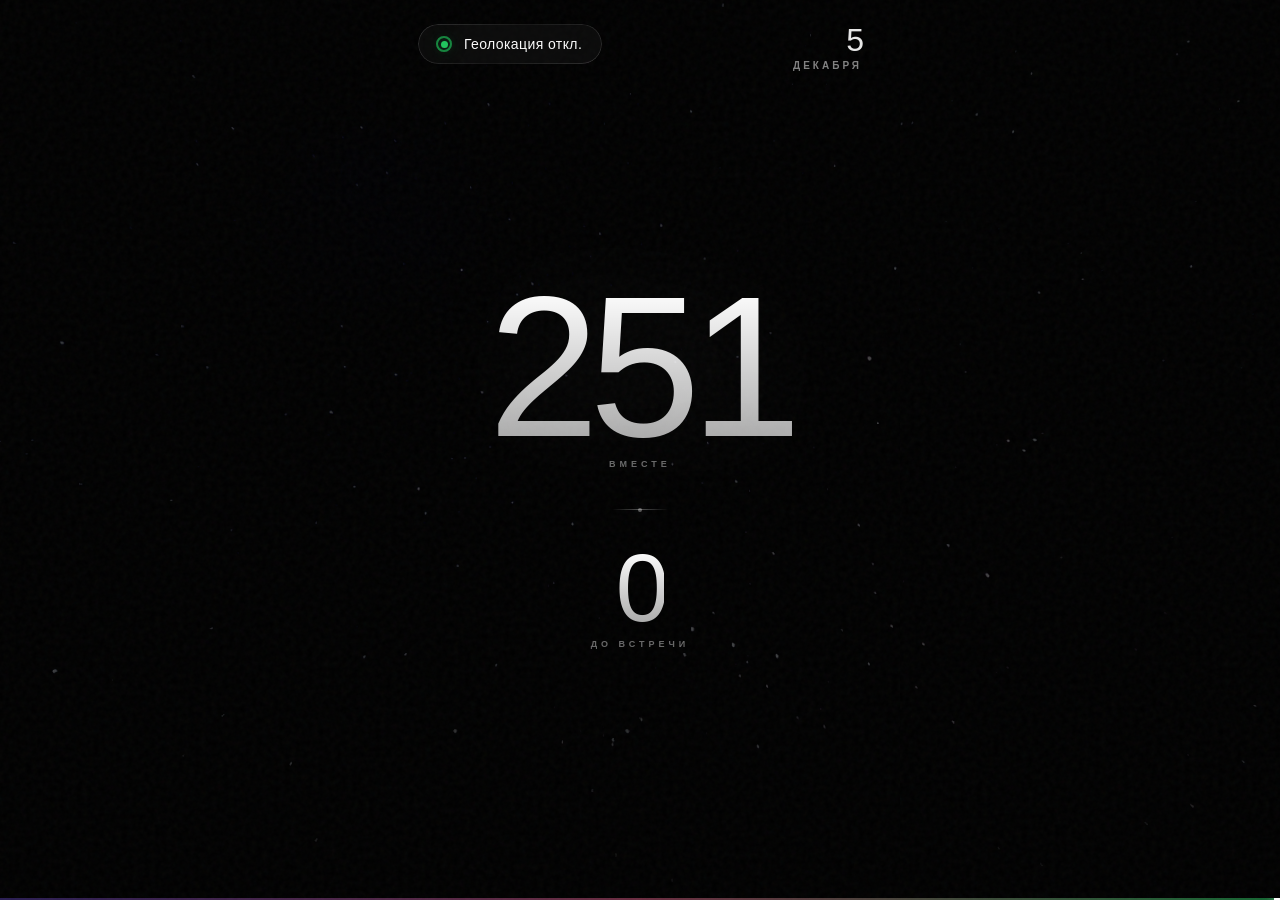
==== commit 2d84aaf7: "Update index.html" ====
--- a/index.html
+++ b/index.html
@@ -12,8 +12,9 @@
     <title>Our</title>
     <style>
         :root{
-            --glass:rgba(255,255,255,.05);--glass-active:rgba(255,255,255,.1);
-            --blur:24px;--ease:cubic-bezier(.4,0,.2,1);
+            --glass:rgba(255,255,255,.04);--glass-active:rgba(255,255,255,.08);
+            --blur:30px;--ease:cubic-bezier(.4,0,.2,1);
+            --accent:#22c55e;--accent-glow:rgba(34,197,94,.4);
         }
         *{margin:0;padding:0;box-sizing:border-box;-webkit-tap-highlight-color:transparent}
         html,body{width:100%;height:100%;overscroll-behavior:none}
@@ -26,136 +27,193 @@
             touch-action:manipulation;
         }
         .bg{
-            position:fixed;inset:-30px;
+            position:fixed;inset:-40px;
             background:url("photo.JPG") center/cover no-repeat;
-            filter:brightness(.32) saturate(1.2) contrast(1.08);
+            filter:brightness(.28) saturate(1.3) contrast(1.1);
             z-index:0;
             transform:translate3d(0,0,0);
-            transition:transform .2s ease-out;
+            transition:transform .25s cubic-bezier(.25,.46,.45,.94);
+        }
+        .bg::before{
+            content:"";position:absolute;inset:0;
+            background:
+                radial-gradient(circle at 30% 20%,rgba(120,80,255,.15) 0%,transparent 50%),
+                radial-gradient(circle at 70% 80%,rgba(255,100,150,.1) 0%,transparent 50%),
+                radial-gradient(ellipse at 50% 50%,transparent 0%,rgba(0,0,0,.6) 100%);
+            mix-blend-mode:screen;
         }
         .bg::after{
             content:"";position:absolute;inset:0;
-            background:
-                radial-gradient(ellipse at 50% 40%,transparent 0%,rgba(0,0,0,.5) 100%),
-                linear-gradient(180deg,rgba(0,0,0,.25) 0%,transparent 35%,transparent 65%,rgba(0,0,0,.7) 100%);
+            background:linear-gradient(180deg,rgba(0,0,0,.3) 0%,transparent 30%,transparent 70%,rgba(0,0,0,.8) 100%);
         }
         .noise{
-            position:fixed;inset:0;z-index:0;pointer-events:none;opacity:.03;
-            background-image:url("data:image/svg+xml,%3Csvg viewBox='0 0 200 200' xmlns='http://www.w3.org/2000/svg'%3E%3Cfilter id='n'%3E%3CfeTurbulence type='fractalNoise' baseFrequency='.9' numOctaves='3'/%3E%3C/filter%3E%3Crect width='100%25' height='100%25' filter='url(%23n)'/%3E%3C/svg%3E");
+            position:fixed;inset:0;z-index:0;pointer-events:none;opacity:.04;
+            background-image:url("data:image/svg+xml,%3Csvg viewBox='0 0 200 200' xmlns='http://www.w3.org/2000/svg'%3E%3Cfilter id='n'%3E%3CfeTurbulence type='fractalNoise' baseFrequency='.8' numOctaves='4'/%3E%3C/filter%3E%3Crect width='100%25' height='100%25' filter='url(%23n)'/%3E%3C/svg%3E");
         }
         .wrap{
             position:relative;width:100%;height:100%;
             display:flex;flex-direction:column;justify-content:space-between;
-            padding:calc(20px + env(safe-area-inset-top)) 24px calc(24px + env(safe-area-inset-bottom));
+            padding:calc(24px + env(safe-area-inset-top)) 28px calc(28px + env(safe-area-inset-bottom));
             max-width:500px;margin:0 auto;z-index:1;
         }
         .loc{
-            display:flex;align-items:center;gap:12px;
-            padding:11px 18px;
-            background:var(--glass);border-radius:24px;
+            position:relative;
+            display:flex;align-items:center;gap:14px;
+            padding:12px 20px;
+            background:var(--glass);border-radius:28px;
             -webkit-backdrop-filter:blur(var(--blur));backdrop-filter:blur(var(--blur));
             align-self:flex-start;
-            transition:transform .25s var(--ease),background .25s;
+            transition:transform .3s var(--ease),background .3s;
             cursor:pointer;user-select:none;-webkit-user-select:none;
-            border:1px solid rgba(255,255,255,.06);
-        }
-        .loc:active{transform:scale(.93);background:var(--glass-active)}
+            overflow:hidden;
+        }
+        .loc::before{
+            content:"";position:absolute;inset:0;
+            border-radius:28px;padding:1px;
+            background:linear-gradient(135deg,rgba(255,255,255,.15) 0%,rgba(255,255,255,.05) 50%,rgba(255,255,255,.15) 100%);
+            -webkit-mask:linear-gradient(#fff 0 0) content-box,linear-gradient(#fff 0 0);
+            -webkit-mask-composite:xor;mask-composite:exclude;
+            animation:borderRotate 8s linear infinite;
+        }
+        @keyframes borderRotate{
+            0%{background:linear-gradient(0deg,rgba(255,255,255,.15) 0%,rgba(255,255,255,.05) 50%,rgba(255,255,255,.15) 100%)}
+            25%{background:linear-gradient(90deg,rgba(255,255,255,.15) 0%,rgba(255,255,255,.05) 50%,rgba(255,255,255,.15) 100%)}
+            50%{background:linear-gradient(180deg,rgba(255,255,255,.15) 0%,rgba(255,255,255,.05) 50%,rgba(255,255,255,.15) 100%)}
+            75%{background:linear-gradient(270deg,rgba(255,255,255,.15) 0%,rgba(255,255,255,.05) 50%,rgba(255,255,255,.15) 100%)}
+            100%{background:linear-gradient(360deg,rgba(255,255,255,.15) 0%,rgba(255,255,255,.05) 50%,rgba(255,255,255,.15) 100%)}
+        }
+        .loc:active{transform:scale(.92);background:var(--glass-active)}
         .dot-wrap{
-            position:relative;width:10px;height:10px;
+            position:relative;width:12px;height:12px;
             display:flex;align-items:center;justify-content:center;
         }
         .dot{
-            width:6px;height:6px;
-            background:#22c55e;border-radius:50%;
+            width:7px;height:7px;
+            background:var(--accent);border-radius:50%;
             position:relative;z-index:2;
-            box-shadow:0 0 6px rgba(34,197,94,.6);
+            box-shadow:0 0 10px var(--accent-glow),0 0 20px var(--accent-glow);
         }
         .dot-ring{
-            position:absolute;inset:0;
-            border:1.5px solid rgba(34,197,94,.4);
+            position:absolute;inset:-2px;
+            border:2px solid var(--accent-glow);
             border-radius:50%;
-            animation:ring 3s ease-out infinite;
-        }
+            animation:ring 2.5s ease-out infinite;
+        }
+        .dot-ring:nth-child(2){animation-delay:.8s}
         @keyframes ring{
-            0%{transform:scale(.8);opacity:1}
-            100%{transform:scale(2);opacity:0}
+            0%{transform:scale(.7);opacity:1}
+            100%{transform:scale(2.5);opacity:0}
         }
         .loc-txt{
-            font-size:13px;font-weight:500;opacity:.95;
-            white-space:nowrap;letter-spacing:.3px;
+            font-size:14px;font-weight:500;opacity:.98;
+            white-space:nowrap;letter-spacing:.4px;
         }
         .skeleton{
-            width:80px;height:13px;
-            background:linear-gradient(90deg,rgba(255,255,255,.06) 25%,rgba(255,255,255,.15) 50%,rgba(255,255,255,.06) 75%);
+            width:90px;height:14px;
+            background:linear-gradient(90deg,rgba(255,255,255,.05) 25%,rgba(255,255,255,.12) 50%,rgba(255,255,255,.05) 75%);
             background-size:200% 100%;
-            border-radius:4px;
+            border-radius:6px;
             animation:shimmer 2s ease-in-out infinite;
         }
         @keyframes shimmer{0%{background-position:200% 0}100%{background-position:-200% 0}}
         .center{
             flex:1;display:flex;flex-direction:column;
-            align-items:center;justify-content:center;gap:36px;
+            align-items:center;justify-content:center;gap:40px;
         }
         .counter{
-            display:flex;flex-direction:column;align-items:center;gap:10px;
-            opacity:0;animation:fadeUp 1s var(--ease) forwards;
-        }
-        .counter:nth-child(1){animation-delay:.15s}
-        .counter:nth-child(3){animation-delay:.4s}
+            display:flex;flex-direction:column;align-items:center;gap:12px;
+            opacity:0;animation:fadeUp 1.2s var(--ease) forwards;
+        }
+        .counter:nth-child(1){animation-delay:.2s}
+        .counter:nth-child(3){animation-delay:.5s}
         @keyframes fadeUp{
-            from{opacity:0;transform:translateY(30px) scale(.95)}
+            from{opacity:0;transform:translateY(40px) scale(.9)}
             to{opacity:1;transform:translateY(0) scale(1)}
         }
         .num{
-            font-weight:100;letter-spacing:-8px;
+            font-weight:100;letter-spacing:-10px;
             font-variant-numeric:tabular-nums;
-            background:linear-gradient(180deg,#fff 0%,rgba(255,255,255,.7) 100%);
+            background:linear-gradient(180deg,#fff 0%,rgba(255,255,255,.65) 100%);
             -webkit-background-clip:text;background-clip:text;
             -webkit-text-fill-color:transparent;
-            transition:opacity .5s var(--ease),transform .5s var(--ease);
-            line-height:.85;
+            transition:opacity .6s var(--ease),transform .6s var(--ease);
+            line-height:.8;
             position:relative;
         }
-        .num.fade{opacity:.3;transform:scale(.98)}
+        .num.fade{opacity:.2;transform:scale(.95)}
         .primary .num{
-            font-size:clamp(100px,28vw,180px);
-            filter:drop-shadow(0 0 40px rgba(255,255,255,.05));
-        }
-        .secondary{opacity:.9}
+            font-size:clamp(110px,32vw,200px);
+            filter:drop-shadow(0 0 60px rgba(255,255,255,.08));
+        }
+        .secondary{opacity:.92}
         .secondary .num{
-            font-size:clamp(52px,15vw,88px);
-            font-weight:200;letter-spacing:-4px;
+            font-size:clamp(56px,16vw,96px);
+            font-weight:200;letter-spacing:-5px;
         }
         .label{
             font-size:9px;font-weight:600;
-            letter-spacing:3.5px;text-transform:uppercase;opacity:.45;
+            letter-spacing:4px;text-transform:uppercase;opacity:.4;
         }
         .divider{
             position:relative;
-            width:48px;height:1px;
-            opacity:0;animation:fadeIn 1.2s var(--ease) .3s forwards;
+            width:56px;height:1px;
+            opacity:0;animation:fadeIn 1.4s var(--ease) .35s forwards;
         }
         .divider::before{
             content:"";position:absolute;inset:0;
-            background:linear-gradient(90deg,transparent 0%,rgba(255,255,255,.25) 50%,transparent 100%);
+            background:linear-gradient(90deg,transparent 0%,rgba(255,255,255,.3) 50%,transparent 100%);
         }
         .divider::after{
             content:"";position:absolute;
             left:50%;top:50%;transform:translate(-50%,-50%);
-            width:3px;height:3px;
-            background:rgba(255,255,255,.3);border-radius:50%;
+            width:4px;height:4px;
+            background:rgba(255,255,255,.35);border-radius:50%;
+            box-shadow:0 0 8px rgba(255,255,255,.3);
         }
         @keyframes fadeIn{to{opacity:1}}
+        .date-indicator{
+            position:absolute;
+            top:calc(24px + env(safe-area-inset-top));right:28px;
+            display:flex;flex-direction:column;align-items:flex-end;gap:4px;
+            opacity:0;animation:fadeIn 1s var(--ease) .6s forwards;
+        }
+        .date-day{
+            font-size:32px;font-weight:200;
+            letter-spacing:-2px;line-height:1;
+            opacity:.9;
+        }
+        .date-month{
+            font-size:10px;font-weight:600;
+            letter-spacing:3px;text-transform:uppercase;
+            opacity:.5;
+        }
         .progress{
             position:fixed;bottom:0;left:0;right:0;
-            height:1px;z-index:2;
-            background:rgba(255,255,255,.05);
+            height:2px;z-index:2;
+            background:rgba(255,255,255,.03);
+            overflow:hidden;
         }
         .progress-bar{
             height:100%;
-            background:linear-gradient(90deg,rgba(255,255,255,.1) 0%,rgba(255,255,255,.3) 100%);
-            transition:width 1s var(--ease);
-            box-shadow:0 0 8px rgba(255,255,255,.2);
+            background:linear-gradient(90deg,
+                rgba(120,80,255,.3) 0%,
+                rgba(255,100,150,.4) 50%,
+                rgba(34,197,94,.5) 100%);
+            transition:width 1.5s cubic-bezier(.4,0,.2,1);
+            box-shadow:0 0 12px rgba(255,255,255,.3);
+            position:relative;
+        }
+        .progress-bar::after{
+            content:"";position:absolute;
+            right:0;top:50%;transform:translateY(-50%);
+            width:6px;height:6px;
+            background:#fff;border-radius:50%;
+            box-shadow:0 0 10px rgba(255,255,255,.8);
+            animation:glow 2s ease-in-out infinite;
+        }
+        @keyframes glow{
+            0%,100%{opacity:1;transform:translateY(-50%) scale(1)}
+            50%{opacity:.6;transform:translateY(-50%) scale(1.3)}
         }
         @media (prefers-reduced-motion:reduce){
             *{animation-duration:.01ms!important;transition-duration:.01ms!important}
@@ -169,9 +227,14 @@
         <div class="loc" id="loc">
             <div class="dot-wrap">
                 <div class="dot-ring"></div>
+                <div class="dot-ring"></div>
                 <div class="dot"></div>
             </div>
             <div class="loc-txt" id="locTxt"><div class="skeleton"></div></div>
+        </div>
+        <div class="date-indicator">
+            <div class="date-day" id="dateDay">30</div>
+            <div class="date-month" id="dateMonth">июня</div>
         </div>
         <div class="center">
             <div class="counter primary">
@@ -195,11 +258,13 @@
             DAY:864e5,
             UPDATE:6e5,
             GEO_TIMEOUT:1e4,
-            CACHE:"our_loc"
+            CACHE:"our_loc",
+            MONTHS:["января","февраля","марта","апреля","мая","июня","июля","августа","сентября","октября","ноября","декабря"]
         };
         
         const $=id=>document.getElementById(id);
         const daysTogether=$("daysTogether"),daysUntil=$("daysUntil"),locTxt=$("locTxt"),bg=$("bg"),progressBar=$("progressBar");
+        const dateDay=$("dateDay"),dateMonth=$("dateMonth");
         
         const setNum=(el,val)=>{
             if(el.textContent!==String(val)){
@@ -207,9 +272,15 @@
                 setTimeout(()=>{
                     el.textContent=val;
                     el.classList.remove("fade");
-                    if(el===daysTogether)navigator.vibrate?.(5);
-                },250);
+                    if(el===daysTogether)navigator.vibrate?.([5,30,5]);
+                },300);
             }
+        };
+        
+        const updateDate=()=>{
+            const now=new Date();
+            dateDay.textContent=now.getDate();
+            dateMonth.textContent=C.MONTHS[now.getMonth()];
         };
         
         const update=()=>{
@@ -222,6 +293,7 @@
             setNum(daysTogether,together);
             setNum(daysUntil,until);
             progressBar.style.width=progress+"%";
+            updateDate();
         };
         
         update();
@@ -235,8 +307,8 @@
         },{passive:true});
         
         document.addEventListener("touchmove",e=>{
-            const dx=(e.touches[0].clientX-startX)*.025;
-            const dy=(e.touches[0].clientY-startY)*.025;
+            const dx=(e.touches[0].clientX-startX)*.03;
+            const dy=(e.touches[0].clientY-startY)*.03;
             bg.style.transform=`translate3d(${dx}px,${dy}px,0)`;
         },{passive:true});
         
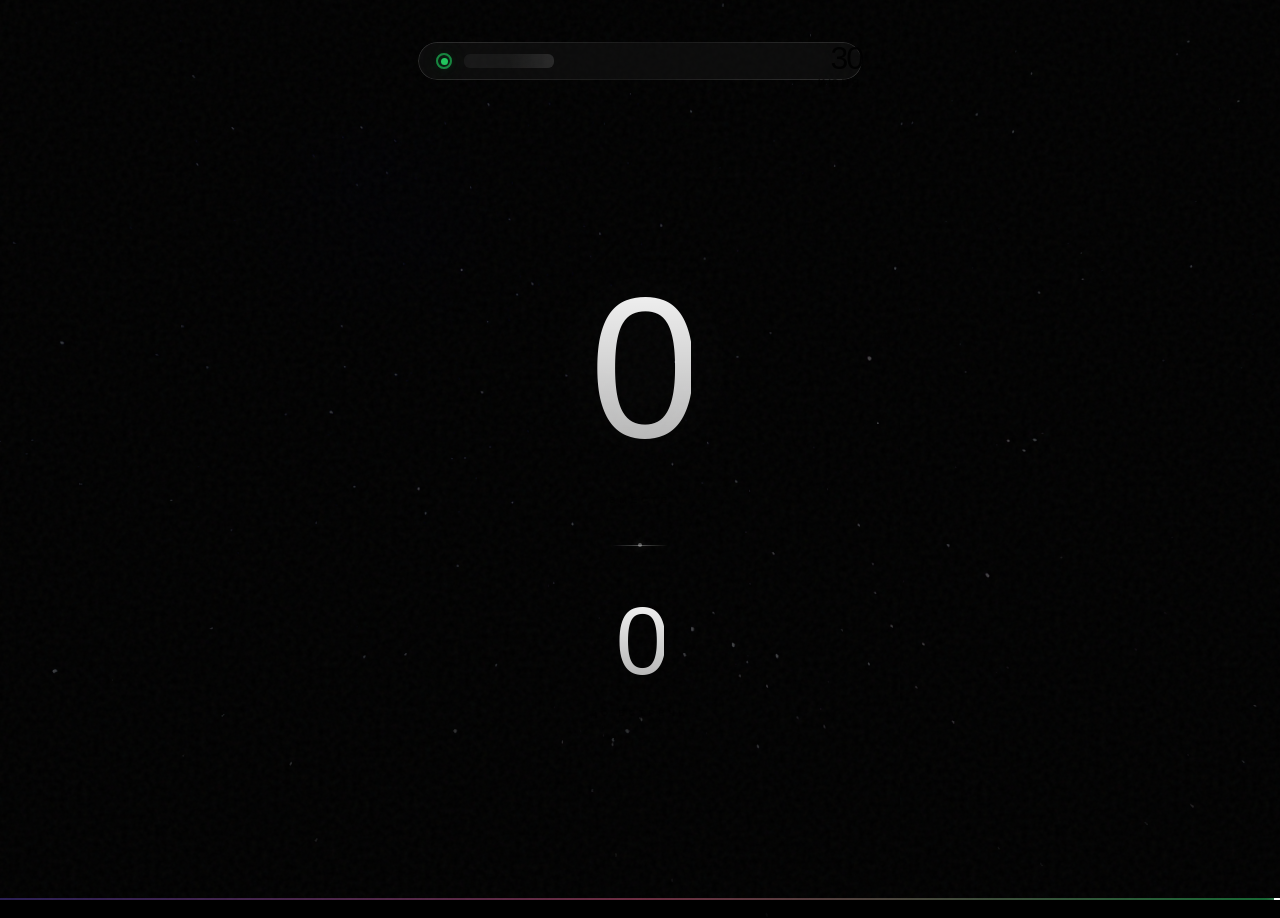
==== commit a35eb0b3: "Update index.html" ====
--- a/index.html
+++ b/index.html
@@ -1,4 +1,4 @@
-<!DOCTYPE html>
+DOCTYPE html>
 <html lang="ru">
 <head>
     <meta charset="UTF-8">
@@ -21,7 +21,7 @@
         body{
             height:100dvh;overflow:hidden;
             font-family:-apple-system,BlinkMacSystemFont,"SF Pro Display",sans-serif;
-            color:#fff;background:#000;
+            color:#fffbackground:#000;
             -webkit-font-smoothing:antialiased;
             -webkit-touch-callout:none;
             touch-action:manipulation;
@@ -62,7 +62,7 @@
             padding:12px 20px;
             background:var(--glass);border-radius:28px;
             -webkit-backdrop-filter:blur(var(--blur));backdrop-filter:blur(var(--blur));
-            align-self:flex-start;
+            align-selfflex-start;
             transition:transform .3s var(--ease),background .3s;
             cursor:pointer;user-select:none;-webkit-user-select:none;
             overflow:hidden;
@@ -137,7 +137,7 @@
             -webkit-background-clip:text;background-clip:text;
             -webkit-text-fill-color:transparent;
             transition:opacity .6s var(--ease),transform .6s var(--ease);
-            line-height:.8;
+            line-heigh:.8;
             position:relative;
         }
         .num.fade{opacity:.2;transform:scale(.95)}
@@ -268,8 +268,9 @@
         
         const setNum=(el,val)=>{
             if(el.textContent!==String(val)){
-                el.classList.add("fade");
-                setTimeout(()=>{
+                el.classLi.add("fade");
+                setTimeout
+        (()=>{
                     el.textContent=val;
                     el.classList.remove("fade");
                     if(el===daysTogether)navigator.vibrate?.([5,30,5]);
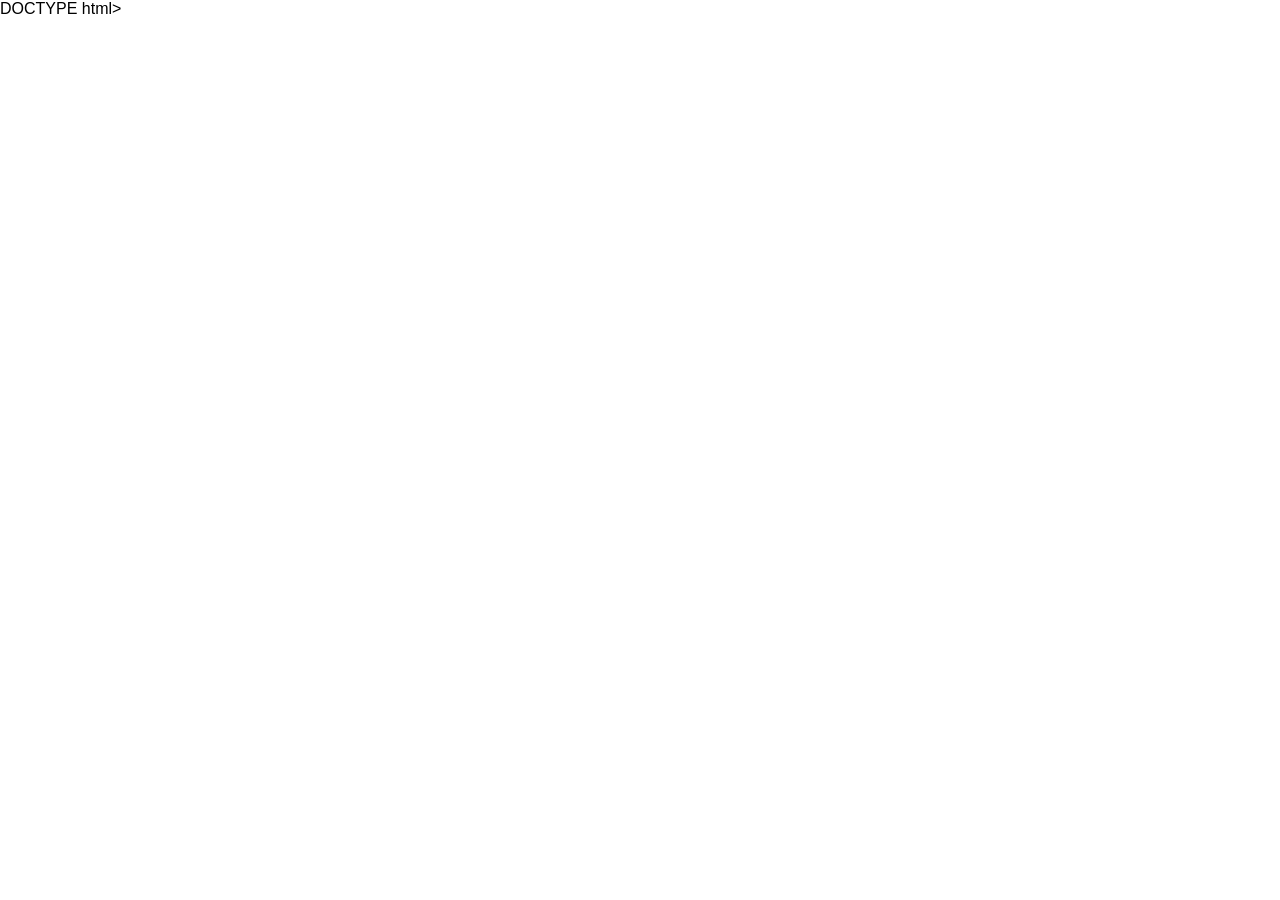
==== commit d662f0f9: "Update index.html" ====
--- a/index.html
+++ b/index.html
@@ -64,7 +64,7 @@
             -webkit-backdrop-filter:blur(var(--blur));backdrop-filter:blur(var(--blur));
             align-selfflex-start;
             transition:transform .3s var(--ease),background .3s;
-            cursor:pointer;user-select:none;-webkit-user-select:none;
+            :pointer;user-select:none;-webkit-user-select:none;
             overflow:hidden;
         }
         .loc::before{
@@ -132,7 +132,7 @@
         }
         .num{
             font-weight:100;letter-spacing:-10px;
-            font-variant-numeric:tabular-nums;
+
             background:linear-gradient(180deg,#fff 0%,rgba(255,255,255,.65) 100%);
             -webkit-background-clip:text;background-clip:text;
             -webkit-text-fill-color:transparent;
@@ -159,16 +159,7 @@
             width:56px;height:1px;
             opacity:0;animation:fadeIn 1.4s var(--ease) .35s forwards;
         }
-        .divider::before{
-            content:"";position:absolute;inset:0;
-            background:linear-gradient(90deg,transparent 0%,rgba(255,255,255,.3) 50%,transparent 100%);
-        }
-        .divider::after{
-            content:"";position:absolute;
-            left:50%;top:50%;transform:translate(-50%,-50%);
-            width:4px;height:4px;
-            background:rgba(255,255,255,.35);border-radius:50%;
-            box-shadow:0 0 8px rgba(255,255,255,.3);
+        .(255,255,255,.3);
         }
         @keyframes fadeIn{to{opacity:1}}
         .date-indicator{
@@ -211,16 +202,8 @@
             box-shadow:0 0 10px rgba(255,255,255,.8);
             animation:glow 2s ease-in-out infinite;
         }
-        @keyframes glow{
-            0%,100%{opacity:1;transform:translateY(-50%) scale(1)}
-            50%{opacity:.6;transform:translateY(-50%) scale(1.3)}
-        }
-        @media (prefers-reduced-motion:reduce){
-            *{animation-duration:.01ms!important;transition-duration:.01ms!important}
-        }
-    </style>
-</head>
-<body>
+        @
+        
     <div class="bg" id="bg"></div>
     <div class="noise"></div>
     <div class="wrap">
@@ -268,20 +251,7 @@
         
         const setNum=(el,val)=>{
             if(el.textContent!==String(val)){
-                el.classLi.add("fade");
-                setTimeout
-        (()=>{
-                    el.textContent=val;
-                    el.classList.remove("fade");
-                    if(el===daysTogether)navigator.vibrate?.([5,30,5]);
-                },300);
-            }
-        };
-        
-        const updateDate=()=>{
-            const now=new Date();
-            dateDay.textContent=now.getDate();
-            dateMonth.textContent=C.MONTHS[now.getMonth()];
+                el.classLi.add("Content=C.MONTHS[now.getMonth()];
         };
         
         const update=()=>{
@@ -305,22 +275,8 @@
         document.addEventListener("touchstart",e=>{
             startX=e.touches[0].clientX;
             startY=e.touches[0].clientY;
-        },{passive:true});
-        
-        document.addEventListener("touchmove",e=>{
-            const dx=(e.touches[0].clientX-startX)*.03;
-            const dy=(e.touches[0].clientY-startY)*.03;
-            bg.style.transform=`translate3d(${dx}px,${dy}px,0)`;
-        },{passive:true});
-        
-        document.addEventListener("touchend",()=>{
-            bg.style.transform="translate3d(0,0,0)";
-        },{passive:true});
-        
-        // Локация с кэшированием
-        const setLoc=(text,cache=false)=>{
-            locTxt.textContent=text;
-            if(cache)try{localStorage.setItem(C.CACHE,JSON.stringify({text,time:Date.now()}))}catch{}
+        },{
+        ache)try{localStorage.setItem(C.CACHE,JSON.stringify({text,time:Date.now()}))}catch{}
         };
         
         const getCached=()=>{
@@ -328,20 +284,8 @@
                 const c=JSON.parse(localStorage.getItem(C.CACHE));
                 if(c&&Date.now()-c.time<864e5){setLoc(c.text);return true}
             }catch{}
-            return false;
-        };
-        
-        getCached();
-        
-        if("geolocation"in navigator){
-            navigator.geolocation.getCurrentPosition(
-                async pos=>{
-                    try{
-                        const r=await fetch(`https://nominatim.openstreetmap.org/reverse?lat=${pos.coords.latitude}&lon=${pos.coords.longitude}&format=json&accept-language=ru`);
-                        if(!r.ok)throw 0;
-                        const{address:a={}}=await r.json();
-                        setLoc(a.city||a.town||a.village||"Неизвестно",true);
-                    }catch{if(!getCached())setLoc("Чехия")}
+
+            h{if(!getCached())setLoc("Чехия")}
                 },
                 ()=>{if(!getCached())setLoc("Геолокация откл.")},
                 {timeout:C.GEO_TIMEOUT,enableHighAccuracy:false,maximumAge:36e5}
